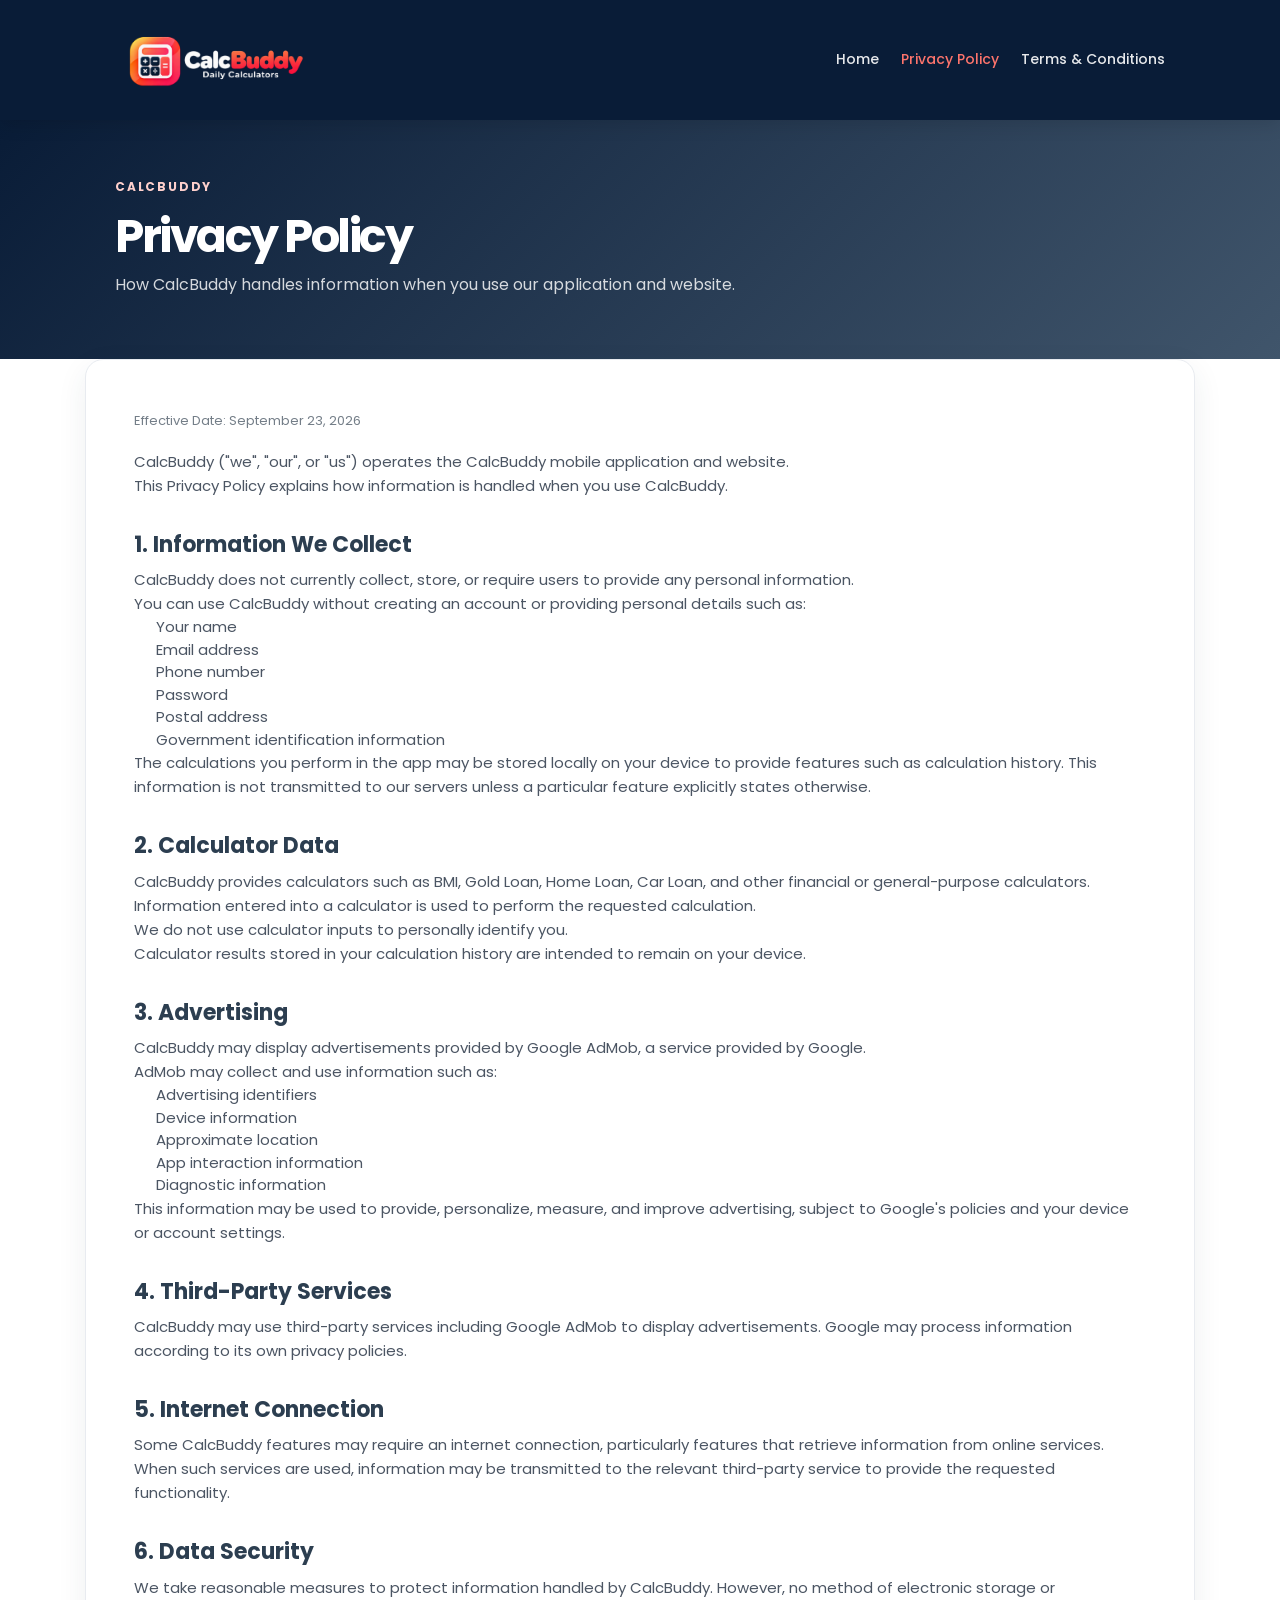
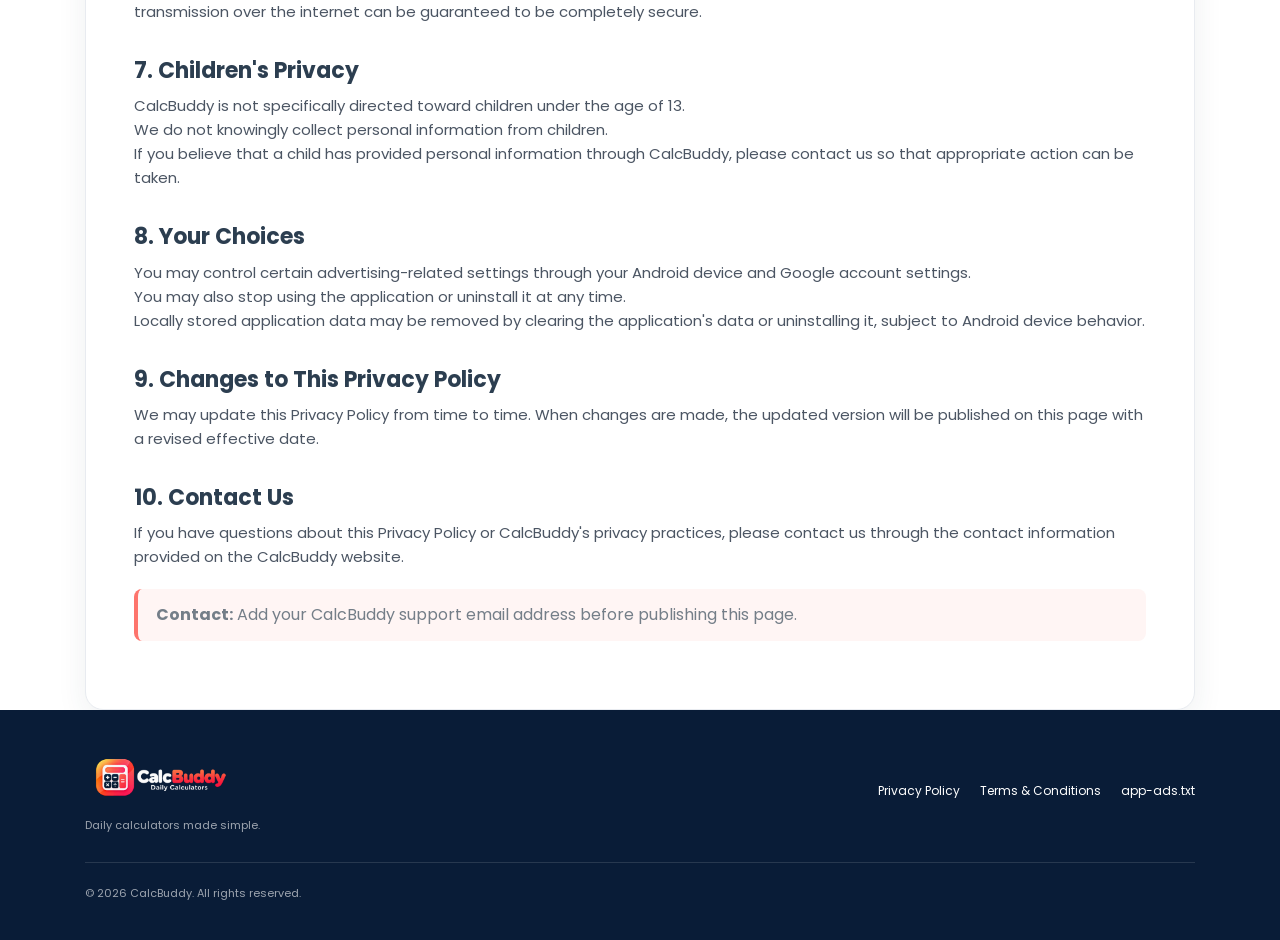
==== privacy-policy.html @ 8dd1a56b "completd the ad text" ====
<!doctype html>
<html class="no-js" lang="en">

<head>
    <meta charset="utf-8">

    <!--====== Title ======-->
  <meta name="description" content="CalcBuddy Privacy Policy">
  <title>Privacy Policy | CalcBuddy</title>

  
    <meta name="viewport" content="width=device-width, initial-scale=1">

    <!--====== Favicon Icon ======-->
    <link rel="shortcut icon" href="assets/images/favicon.ico?v=1.0" type="image/png">


    <!--====== Animate CSS ======-->
    <link rel="stylesheet" href="assets/css/animate.css">

    <!--====== Nice Select CSS ======-->
    <link rel="stylesheet" href="assets/css/nice-select.css">


    <!--====== Line Icons CSS ======-->
    <link rel="stylesheet" href="assets/css/LineIcons.2.0.css">

    <!--====== Bootstrap CSS ======-->
    <link rel="stylesheet" href="assets/css/bootstrap.4.5.2.min.css">

    <!--====== Default CSS ======-->
    <link rel="stylesheet" href="assets/css/default.css">

    <!--====== Style CSS ======-->
    <link rel="stylesheet" href="assets/css/style.css">

</head>


<body>
    <!--[if IE]>
    <p class="browserupgrade">You are using an <strong>outdated</strong> browser. Please <a href="https://browsehappy.com/">upgrade your browser</a> to improve your experience and security.</p>
  <![endif]-->

    <!--====== PRELOADER PART START ======-->

    <div class="preloader">
        <div class="loader">
            <div class="ytp-spinner">
                <div class="ytp-spinner-container">
                    <div class="ytp-spinner-rotator">
                        <div class="ytp-spinner-left">
                            <div class="ytp-spinner-circle"></div>
                        </div>
                        <div class="ytp-spinner-right">
                            <div class="ytp-spinner-circle"></div>
                        </div>
                    </div>
                </div>
            </div>
        </div>
    </div>

    <!--====== PRELOADER PART ENDS ======-->

    <!--====== HEADER PART START ======-->

<header class="site-header">
  <div class="header-inner">
     <a class="navbar-brand" href="index.html">
                                <img src="assets/images/calc_buddy_header.png" alt="Logo" class="logo">
                            </a>
   
    <nav class="nav" aria-label="Main navigation">
      <a href="index.html">Home</a>
      <a href="privacy-policy.html" class="active">Privacy Policy</a>
      <a href="terms-and-conditions.html">Terms &amp; Conditions</a>
    </nav>
  </div>
</header>

    <!--====== HEADER PART ENDS ======-->



<section class="hero">
  <div class="hero-inner">
    <div class="eyebrow">CalcBuddy</div>
    <h1>Privacy Policy</h1>
    <p>How CalcBuddy handles information when you use our application and website.</p>
  </div>
</section>

<main class="container">
  <article class="content-card">
    <span class="date">Effective Date: September 23, 2026</span>

    <p>CalcBuddy ("we", "our", or "us") operates the CalcBuddy mobile application and website.</p>
    <p>This Privacy Policy explains how information is handled when you use CalcBuddy.</p>

    <h2>1. Information We Collect</h2>
    <p>CalcBuddy does not currently collect, store, or require users to provide any personal information.</p>
    <p>You can use CalcBuddy without creating an account or providing personal details such as:</p>
    <ul>
      <li>Your name</li>
      <li>Email address</li>
      <li>Phone number</li>
      <li>Password</li>
      <li>Postal address</li>
      <li>Government identification information</li>
    </ul>
    <p>The calculations you perform in the app may be stored locally on your device to provide features such as calculation history. This information is not transmitted to our servers unless a particular feature explicitly states otherwise.</p>

    <h2>2. Calculator Data</h2>
    <p>CalcBuddy provides calculators such as BMI, Gold Loan, Home Loan, Car Loan, and other financial or general-purpose calculators.</p>
    <p>Information entered into a calculator is used to perform the requested calculation.</p>
    <p>We do not use calculator inputs to personally identify you.</p>
    <p>Calculator results stored in your calculation history are intended to remain on your device.</p>

    <h2>3. Advertising</h2>
    <p>CalcBuddy may display advertisements provided by Google AdMob, a service provided by Google.</p>
    <p>AdMob may collect and use information such as:</p>
    <ul>
      <li>Advertising identifiers</li>
      <li>Device information</li>
      <li>Approximate location</li>
      <li>App interaction information</li>
      <li>Diagnostic information</li>
    </ul>
    <p>This information may be used to provide, personalize, measure, and improve advertising, subject to Google's policies and your device or account settings.</p>

    <h2>4. Third-Party Services</h2>
    <p>CalcBuddy may use third-party services including Google AdMob to display advertisements. Google may process information according to its own privacy policies.</p>

    <h2>5. Internet Connection</h2>
    <p>Some CalcBuddy features may require an internet connection, particularly features that retrieve information from online services.</p>
    <p>When such services are used, information may be transmitted to the relevant third-party service to provide the requested functionality.</p>

    <h2>6. Data Security</h2>
    <p>We take reasonable measures to protect information handled by CalcBuddy. However, no method of electronic storage or transmission over the internet can be guaranteed to be completely secure.</p>

    <h2>7. Children's Privacy</h2>
    <p>CalcBuddy is not specifically directed toward children under the age of 13.</p>
    <p>We do not knowingly collect personal information from children.</p>
    <p>If you believe that a child has provided personal information through CalcBuddy, please contact us so that appropriate action can be taken.</p>

    <h2>8. Your Choices</h2>
    <p>You may control certain advertising-related settings through your Android device and Google account settings.</p>
    <p>You may also stop using the application or uninstall it at any time.</p>
    <p>Locally stored application data may be removed by clearing the application's data or uninstalling it, subject to Android device behavior.</p>

    <h2>9. Changes to This Privacy Policy</h2>
    <p>We may update this Privacy Policy from time to time. When changes are made, the updated version will be published on this page with a revised effective date.</p>

    <h2>10. Contact Us</h2>
    <p>If you have questions about this Privacy Policy or CalcBuddy's privacy practices, please contact us through the contact information provided on the CalcBuddy website.</p>

    <div class="notice">
      <strong>Contact:</strong> Add your CalcBuddy support email address before publishing this page.
    </div>
  </article>
</main>

    <!--====== FOOTER PART START ======-->
  <footer  id="footer" class="footer_area">
    <div class="container footer-wrap">
      <div>
        <div class="footer-brand">
            <a href="#"><img src="assets/images/calc_buddy_header.png" alt="logo" class="footer-logo"></a>
        </div>
        <p>Daily calculators made simple.</p>
      </div>
      <div class="footer-links">
        <a href="privacy-policy.html">Privacy Policy</a>
        <a href="terms-and-conditions.html">Terms & Conditions</a>
        <a href="app-ads.txt">app-ads.txt</a>
      </div>
      <p class="copyright">© <span class="copyright-year"></span> CalcBuddy. All rights reserved.</p>
    </div>
  </footer>
  

    <!--====== FOOTER PART ENDS ======-->

    <!--====== BACK TOP TOP PART START ======-->

    <a href="#" class="back-to-top"><i class="lni lni-chevron-up"></i></a>

    <!--====== BACK TOP TOP PART ENDS ======-->






    <!--====== Jquery js ======-->
    <script src="assets/js/vendor/jquery-1.12.4.min.js"></script>
    <script src="assets/js/vendor/modernizr-3.7.1.min.js"></script>

    <!--====== Bootstrap js ======-->
    <script src="assets/js/popper.min.js"></script>
    <script src="assets/js/bootstrap.4.5.2.min.js"></script>


    <!--====== Scrolling Nav js ======-->
    <script src="assets/js/jquery.easing.min.js"></script>
    <script src="assets/js/scrolling-nav.js"></script>

    <!--====== Counter Up js ======-->
    <script src="assets/js/waypoints.min.js"></script>
    <script src="assets/js/jquery.counterup.min.js"></script>

    <!--====== Nice Select js ======-->
    <script src="assets/js/jquery.nice-select.min.js"></script>

    <!--====== WOW js ======-->
    <script src="assets/js/wow.min.js"></script>

    <!--====== Main js ======-->
    <script src="assets/js/main.js"></script>
</body>
</html>
---- assets/css/nice-select.css ----
.nice-select {
  -webkit-tap-highlight-color: transparent;
  background-color: #fff;
  border-radius: 5px;
  border: solid 1px #e8e8e8;
  box-sizing: border-box;
  clear: both;
  cursor: pointer;
  display: block;
  float: left;
  font-family: inherit;
  font-size: 14px;
  font-weight: normal;
  height: 42px;
  line-height: 40px;
  outline: none;
  padding-left: 18px;
  padding-right: 30px;
  position: relative;
  text-align: left !important;
  -webkit-transition: all 0.2s ease-in-out;
  transition: all 0.2s ease-in-out;
  -webkit-user-select: none;
     -moz-user-select: none;
      -ms-user-select: none;
          user-select: none;
  white-space: nowrap;
  width: auto; }
  .nice-select:hover {
    border-color: #dbdbdb; }
  .nice-select:active, .nice-select.open, .nice-select:focus {
    border-color: #999; }
  .nice-select:after {
    border-bottom: 2px solid #999;
    border-right: 2px solid #999;
    content: '';
    display: block;
    height: 5px;
    margin-top: -4px;
    pointer-events: none;
    position: absolute;
    right: 12px;
    top: 50%;
    -webkit-transform-origin: 66% 66%;
        -ms-transform-origin: 66% 66%;
            transform-origin: 66% 66%;
    -webkit-transform: rotate(45deg);
        -ms-transform: rotate(45deg);
            transform: rotate(45deg);
    -webkit-transition: all 0.15s ease-in-out;
    transition: all 0.15s ease-in-out;
    width: 5px; }
  .nice-select.open:after {
    -webkit-transform: rotate(-135deg);
        -ms-transform: rotate(-135deg);
            transform: rotate(-135deg); }
  .nice-select.open .list {
    opacity: 1;
    pointer-events: auto;
    -webkit-transform: scale(1) translateY(0);
        -ms-transform: scale(1) translateY(0);
            transform: scale(1) translateY(0); }
  .nice-select.disabled {
    border-color: #ededed;
    color: #999;
    pointer-events: none; }
    .nice-select.disabled:after {
      border-color: #cccccc; }
  .nice-select.wide {
    width: 100%; }
    .nice-select.wide .list {
      left: 0 !important;
      right: 0 !important; }
  .nice-select.right {
    float: right; }
    .nice-select.right .list {
      left: auto;
      right: 0; }
  .nice-select.small {
    font-size: 12px;
    height: 36px;
    line-height: 34px; }
    .nice-select.small:after {
      height: 4px;
      width: 4px; }
    .nice-select.small .option {
      line-height: 34px;
      min-height: 34px; }
  .nice-select .list {
    background-color: #fff;
    border-radius: 5px;
    box-shadow: 0 0 0 1px rgba(68, 68, 68, 0.11);
    box-sizing: border-box;
    margin-top: 4px;
    opacity: 0;
    overflow: hidden;
    padding: 0;
    pointer-events: none;
    position: absolute;
    top: 100%;
    left: 0;
    -webkit-transform-origin: 50% 0;
        -ms-transform-origin: 50% 0;
            transform-origin: 50% 0;
    -webkit-transform: scale(0.75) translateY(-21px);
        -ms-transform: scale(0.75) translateY(-21px);
            transform: scale(0.75) translateY(-21px);
    -webkit-transition: all 0.2s cubic-bezier(0.5, 0, 0, 1.25), opacity 0.15s ease-out;
    transition: all 0.2s cubic-bezier(0.5, 0, 0, 1.25), opacity 0.15s ease-out;
    z-index: 9; }
    .nice-select .list:hover .option:not(:hover) {
      background-color: transparent !important; }
  .nice-select .option {
    cursor: pointer;
    font-weight: 400;
    line-height: 40px;
    list-style: none;
    min-height: 40px;
    outline: none;
    padding-left: 18px;
    padding-right: 29px;
    text-align: left;
    -webkit-transition: all 0.2s;
    transition: all 0.2s; }
    .nice-select .option:hover, .nice-select .option.focus, .nice-select .option.selected.focus {
      background-color: #f6f6f6; }
    .nice-select .option.selected {
      font-weight: bold; }
    .nice-select .option.disabled {
      background-color: transparent;
      color: #999;
      cursor: default; }

.no-csspointerevents .nice-select .list {
  display: none; }

.no-csspointerevents .nice-select.open .list {
  display: block; }
---- assets/css/default.css ----
/* Deafult Margin & Padding */
/*-- Margin Top --*/
.mt-5 {
	margin-top: 5px;
}
.mt-10 {
	margin-top: 10px;
}
.mt-15 {
	margin-top: 15px;
}
.mt-20 {
	margin-top: 20px;
}
.mt-25 {
	margin-top: 25px;
}
.mt-30 {
	margin-top: 30px;
}
.mt-35 {
	margin-top: 35px;
}
.mt-40 {
	margin-top: 40px;
}
.mt-45 {
	margin-top: 45px;
}
.mt-50 {
	margin-top: 50px;
}
.mt-55 {
	margin-top: 55px;
}
.mt-60 {
	margin-top: 60px;
}
.mt-65 {
	margin-top: 65px;
}
.mt-70 {
	margin-top: 70px;
}
.mt-75 {
	margin-top: 75px;
}
.mt-80 {
	margin-top: 80px;
}
.mt-85 {
	margin-top: 85px;
}
.mt-90 {
	margin-top: 90px;
}
.mt-95 {
	margin-top: 95px;
}
.mt-100 {
	margin-top: 100px;
}
.mt-105 {
	margin-top: 105px;
}
.mt-110 {
	margin-top: 110px;
}
.mt-115 {
	margin-top: 115px;
}
.mt-120 {
	margin-top: 120px;
}
.mt-125 {
	margin-top: 125px;
}
.mt-130 {
	margin-top: 130px;
}
.mt-135 {
	margin-top: 135px;
}
.mt-140 {
	margin-top: 140px;
}
.mt-145 {
	margin-top: 145px;
}
.mt-150 {
	margin-top: 150px;
}
.mt-155 {
	margin-top: 155px;
}
.mt-160 {
	margin-top: 160px;
}
.mt-165 {
	margin-top: 165px;
}
.mt-170 {
	margin-top: 170px;
}
.mt-175 {
	margin-top: 175px;
}
.mt-180 {
	margin-top: 180px;
}
.mt-185 {
	margin-top: 185px;
}
.mt-190 {
	margin-top: 190px;
}
.mt-195 {
	margin-top: 195px;
}
.mt-200 {
	margin-top: 200px;
}
/*-- Margin Bottom --*/

.mb-5 {
	margin-bottom: 5px;
}
.mb-10 {
	margin-bottom: 10px;
}
.mb-15 {
	margin-bottom: 15px;
}
.mb-20 {
	margin-bottom: 20px;
}
.mb-25 {
	margin-bottom: 25px;
}
.mb-30 {
	margin-bottom: 30px;
}
.mb-35 {
	margin-bottom: 35px;
}
.mb-40 {
	margin-bottom: 40px;
}
.mb-45 {
	margin-bottom: 45px;
}
.mb-50 {
	margin-bottom: 50px;
}
.mb-55 {
	margin-bottom: 55px;
}
.mb-60 {
	margin-bottom: 60px;
}
.mb-65 {
	margin-bottom: 65px;
}
.mb-70 {
	margin-bottom: 70px;
}
.mb-75 {
	margin-bottom: 75px;
}
.mb-80 {
	margin-bottom: 80px;
}
.mb-85 {
	margin-bottom: 85px;
}
.mb-90 {
	margin-bottom: 90px;
}
.mb-95 {
	margin-bottom: 95px;
}
.mb-100 {
	margin-bottom: 100px;
}
.mb-105 {
	margin-bottom: 105px;
}
.mb-110 {
	margin-bottom: 110px;
}
.mb-115 {
	margin-bottom: 115px;
}
.mb-120 {
	margin-bottom: 120px;
}
.mb-125 {
	margin-bottom: 125px;
}
.mb-130 {
	margin-bottom: 130px;
}
.mb-135 {
	margin-bottom: 135px;
}
.mb-140 {
	margin-bottom: 140px;
}
.mb-145 {
	margin-bottom: 145px;
}
.mb-150 {
	margin-bottom: 150px;
}
.mb-155 {
	margin-bottom: 155px;
}
.mb-160 {
	margin-bottom: 160px;
}
.mb-165 {
	margin-bottom: 165px;
}
.mb-170 {
	margin-bottom: 170px;
}
.mb-175 {
	margin-bottom: 175px;
}
.mb-180 {
	margin-bottom: 180px;
}
.mb-185 {
	margin-bottom: 185px;
}
.mb-190 {
	margin-bottom: 190px;
}
.mb-195 {
	margin-bottom: 195px;
}
.mb-200 {
	margin-bottom: 200px;
}
/*-- margin left --*/
.ml-5 {
	margin-left: 5px;
}
.ml-10 {
	margin-left: 10px;
}
.ml-15 {
	margin-left: 15px;
}
.ml-20 {
	margin-left: 20px;
}
.ml-25 {
	margin-left: 25px;
}
.ml-30 {
	margin-left: 30px;
}
.ml-35 {
	margin-left: 35px;
}
.ml-40 {
	margin-left: 40px;
}
.ml-45 {
	margin-left: 45px;
}
.ml-50 {
	margin-left: 50px;
}
.ml-55 {
	margin-left: 55px;
}
.ml-60 {
	margin-left: 60px;
}
.ml-65 {
	margin-left: 65px;
}
.ml-70 {
	margin-left: 70px;
}
.ml-75 {
	margin-left: 75px;
}
.ml-80 {
	margin-left: 80px;
}
.ml-85 {
	margin-left: 85px;
}
.ml-90 {
	margin-left: 90px;
}
.ml-95 {
	margin-left: 95px;
}
.ml-100 {
	margin-left: 100px;
}
.ml-105 {
	margin-left: 105px;
}
.ml-110 {
	margin-left: 110px;
}
.ml-115 {
	margin-left: 115px;
}
.ml-120 {
	margin-left: 120px;
}
.ml-125 {
	margin-left: 125px;
}
.ml-130 {
	margin-left: 130px;
}
.ml-135 {
	margin-left: 135px;
}
.ml-140 {
	margin-left: 140px;
}
.ml-145 {
	margin-left: 145px;
}
.ml-150 {
	margin-left: 150px;
}
.ml-155 {
	margin-left: 155px;
}
.ml-160 {
	margin-left: 160px;
}
.ml-165 {
	margin-left: 165px;
}
.ml-170 {
	margin-left: 170px;
}
.ml-175 {
	margin-left: 175px;
}
.ml-180 {
	margin-left: 180px;
}
.ml-185 {
	margin-left: 185px;
}
.ml-190 {
	margin-left: 190px;
}
.ml-195 {
	margin-left: 195px;
}
.ml-200 {
	margin-left: 200px;
}
/*-- margin right --*/
.mr-5 {
	margin-right: 5px;
}
.mr-10 {
	margin-right: 10px;
}
.mr-15 {
	margin-right: 15px;
}
.mr-20 {
	margin-right: 20px;
}
.mr-25 {
	margin-right: 25px;
}
.mr-30 {
	margin-right: 30px;
}
.mr-35 {
	margin-right: 35px;
}
.mr-40 {
	margin-right: 40px;
}
.mr-45 {
	margin-right: 45px;
}
.mr-50 {
	margin-right: 50px;
}
.mr-55 {
	margin-right: 55px;
}
.mr-60 {
	margin-right: 60px;
}
.mr-65 {
	margin-right: 65px;
}
.mr-70 {
	margin-right: 70px;
}
.mr-75 {
	margin-right: 75px;
}
.mr-80 {
	margin-right: 80px;
}
.mr-85 {
	margin-right: 85px;
}
.mr-90 {
	margin-right: 90px;
}
.mr-95 {
	margin-right: 95px;
}
.mr-100 {
	margin-right: 100px;
}
.mr-105 {
	margin-right: 105px;
}
.mr-110 {
	margin-right: 110px;
}
.mr-115 {
	margin-right: 115px;
}
.mr-120 {
	margin-right: 120px;
}
.mr-125 {
	margin-right: 125px;
}
.mr-130 {
	margin-right: 130px;
}
.mr-135 {
	margin-right: 135px;
}
.mr-140 {
	margin-right: 140px;
}
.mr-145 {
	margin-right: 145px;
}
.mr-150 {
	margin-right: 150px;
}
.mr-155 {
	margin-right: 155px;
}
.mr-160 {
	margin-right: 160px;
}
.mr-165 {
	margin-right: 165px;
}
.mr-170 {
	margin-right: 170px;
}
.mr-175 {
	margin-right: 175px;
}
.mr-180 {
	margin-right: 180px;
}
.mr-185 {
	margin-right: 185px;
}
.mr-190 {
	margin-right: 190px;
}
.mr-195 {
	margin-right: 195px;
}
.mr-200 {
	margin-right: 200px;
}


/*-- Padding Top --*/

.pt-5 {
	padding-top: 5px;
}
.pt-10 {
	padding-top: 10px;
}
.pt-15 {
	padding-top: 15px;
}
.pt-20 {
	padding-top: 20px;
}
.pt-25 {
	padding-top: 25px;
}
.pt-30 {
	padding-top: 30px;
}
.pt-35 {
	padding-top: 35px;
}
.pt-40 {
	padding-top: 40px;
}
.pt-45 {
	padding-top: 45px;
}
.pt-50 {
	padding-top: 50px;
}
.pt-55 {
	padding-top: 55px;
}
.pt-60 {
	padding-top: 60px;
}
.pt-65 {
	padding-top: 65px;
}
.pt-70 {
	padding-top: 70px;
}
.pt-75 {
	padding-top: 75px;
}
.pt-80 {
	padding-top: 80px;
}
.pt-85 {
	padding-top: 85px;
}
.pt-90 {
	padding-top: 90px;
}
.pt-95 {
	padding-top: 95px;
}
.pt-100 {
	padding-top: 100px;
}
.pt-105 {
	padding-top: 105px;
}
.pt-110 {
	padding-top: 110px;
}
.pt-115 {
	padding-top: 115px;
}
.pt-120 {
	padding-top: 120px;
}
.pt-125 {
	padding-top: 125px;
}
.pt-130 {
	padding-top: 130px;
}
.pt-135 {
	padding-top: 135px;
}
.pt-140 {
	padding-top: 140px;
}
.pt-145 {
	padding-top: 145px;
}
.pt-150 {
	padding-top: 150px;
}
.pt-155 {
	padding-top: 155px;
}
.pt-160 {
	padding-top: 160px;
}
.pt-165 {
	padding-top: 165px;
}
.pt-170 {
	padding-top: 170px;
}
.pt-175 {
	padding-top: 175px;
}
.pt-180 {
	padding-top: 180px;
}
.pt-185 {
	padding-top: 185px;
}
.pt-190 {
	padding-top: 190px;
}
.pt-195 {
	padding-top: 195px;
}
.pt-200 {
	padding-top: 200px;
}
/*-- Padding Bottom --*/

.pb-5 {
	padding-bottom: 5px;
}
.pb-10 {
	padding-bottom: 10px;
}
.pb-15 {
	padding-bottom: 15px;
}
.pb-20 {
	padding-bottom: 20px;
}
.pb-25 {
	padding-bottom: 25px;
}
.pb-30 {
	padding-bottom: 30px;
}
.pb-35 {
	padding-bottom: 35px;
}
.pb-40 {
	padding-bottom: 40px;
}
.pb-45 {
	padding-bottom: 45px;
}
.pb-50 {
	padding-bottom: 50px;
}
.pb-55 {
	padding-bottom: 55px;
}
.pb-60 {
	padding-bottom: 60px;
}
.pb-65 {
	padding-bottom: 65px;
}
.pb-70 {
	padding-bottom: 70px;
}
.pb-75 {
	padding-bottom: 75px;
}
.pb-80 {
	padding-bottom: 80px;
}
.pb-85 {
	padding-bottom: 85px;
}
.pb-90 {
	padding-bottom: 90px;
}
.pb-95 {
	padding-bottom: 95px;
}
.pb-100 {
	padding-bottom: 100px;
}
.pb-105 {
	padding-bottom: 105px;
}
.pb-110 {
	padding-bottom: 110px;
}
.pb-115 {
	padding-bottom: 115px;
}
.pb-120 {
	padding-bottom: 120px;
}
.pb-125 {
	padding-bottom: 125px;
}
.pb-130 {
	padding-bottom: 130px;
}
.pb-135 {
	padding-bottom: 135px;
}
.pb-140 {
	padding-bottom: 140px;
}
.pb-145 {
	padding-bottom: 145px;
}
.pb-150 {
	padding-bottom: 150px;
}
.pb-155 {
	padding-bottom: 155px;
}
.pb-160 {
	padding-bottom: 160px;
}
.pb-165 {
	padding-bottom: 165px;
}
.pb-170 {
	padding-bottom: 170px;
}
.pb-175 {
	padding-bottom: 175px;
}
.pb-180 {
	padding-bottom: 180px;
}
.pb-185 {
	padding-bottom: 185px;
}
.pb-190 {
	padding-bottom: 190px;
}
.pb-195 {
	padding-bottom: 195px;
}
.pb-200 {
	padding-bottom: 200px;
}

/*-- Padding left --*/

.pl-0 {
	padding-left: 0px;
}
.pl-5 {
	padding-left: 5px;
}
.pl-10 {
	padding-left: 10px;
}
.pl-15 {
	padding-left: 15px;
}
.pl-20 {
	padding-left: 20px;
}
.pl-25 {
	padding-left: 25px;
}
.pl-30 {
	padding-left: 30px;
}
.pl-35 {
	padding-left: 35px;
}
.pl-40 {
	padding-left: 40px;
}
.pl-45 {
	padding-left: 45px;
}
.pl-50 {
	padding-left: 50px;
}
.pl-55 {
	padding-left: 55px;
}
.pl-60 {
	padding-left: 60px;
}
.pl-65 {
	padding-left: 65px;
}
.pl-70 {
	padding-left: 70px;
}
.pl-75 {
	padding-left: 75px;
}
.pl-80 {
	padding-left: 80px;
}
.pl-85 {
	padding-left: 85px;
}
.pl-90 {
	padding-left: 90px;
}
.pl-100 {
	padding-left: 100px;
}
.pl-105 {
	padding-left: 105px;
}
.pl-110 {
	padding-left: 110px;
}
.pl-115 {
	padding-left: 115px;
}
.pl-120 {
	padding-left: 120px;
}
.pl-125 {
	padding-left: 125px;
}
/*-- Padding right --*/

.pr-0 {
	padding-right: 0px;
}
.pr-5 {
	padding-right: 5px;
}
.pr-10 {
	padding-right: 10px;
}
.pr-15 {
	padding-right: 15px;
}
.pr-20 {
	padding-right: 20px;
}
.pr-25 {
	padding-right: 25px;
}
.pr-30 {
	padding-right: 30px;
}
.pr-35 {
	padding-right: 35px;
}
.pr-40 {
	padding-right: 40px;
}
.pr-45 {
	padding-right: 45px;
}
.pr-50 {
	padding-right: 50px;
}
.pr-55 {
	padding-right: 55px;
}
.pr-60 {
	padding-right: 60px;
}
.pr-65 {
	padding-right: 65px;
}
.pr-70 {
	padding-right: 70px;
}
.pr-75 {
	padding-right: 75px;
}
.pr-80 {
	padding-right: 80px;
}
.pr-85 {
	padding-right: 85px;
}
.pr-90 {
	padding-right: 90px;
}
.pr-95 {
	padding-right: 95px;
}
.pr-100 {
	padding-right: 100px;
}
.pr-105 {
	padding-right: 105px;
}
/* Background Color */

.gray-bg {
	background: #f6f6f6;
}
.white-bg {
	background: #fff;
}
.black-bg {
	background: #222;
}
/* Color */

.white {
	color: #fff;
}
.black {
	color: #222;
}
/* black overlay */

[data-overlay] {
	position: relative;
}
[data-overlay]::before {
	background: #000 none repeat scroll 0 0;
	content: "";
	height: 100%;
	left: 0;
	position: absolute;
	top: 0;
	width: 100%;
	z-index: 1;
}
[data-overlay="3"]::before {
	opacity: 0.3;
}
[data-overlay="4"]::before {
	opacity: 0.4;
}
[data-overlay="5"]::before {
	opacity: 0.5;
}
[data-overlay="6"]::before {
	opacity: 0.6;
}
[data-overlay="7"]::before {
	opacity: 0.7;
}
[data-overlay="8"]::before {
	opacity: 0.8;
}
[data-overlay="9"]::before {
	opacity: 0.9;
}
---- assets/css/style.css ----
/*-----------------------------------------------------------------------------------

    Template Name: Calcbuddy
    Author: Binoy vadakkedathmethil

-----------------------------------------------------------------------------------

/*===========================
    1. COMMON css 
===========================*/
@import url("https://fonts.googleapis.com/css?family=Poppins:300,400,500,600,700,800");
:root {
  --color-primary: #FD746C;
  --color-heading: #38424D;
  --color-body: #747E88;
  --color-dark: #222;
  --color-white: #fff;
  --color-light: #F9FAFB;
  --color-border: #DBDBDB;
  --color-muted: #a4a4a4;
  --color-facebook: #4977D9;
  --color-twitter: #55ACEE;
  --color-instagram: #E4405F;
  --color-linkedin: #0077B5;
  --color-blue-shadow: rgba(173, 206, 243, 0.1);
  --color-blue-shadow-medium: rgba(173, 206, 243, 0.2);
  --color-blue-shadow-strong: rgba(173, 206, 243, 0.25);
  --color-blue-shadow-heavy: rgba(173, 206, 243, 0.31);
  --color-blue-shadow-button: rgba(173, 206, 243, 0.66);
  --color-primary-shadow: rgba(238, 196, 30, 0.3);
  --color-primary-overlay: rgba(238, 196, 30, 0.8);
  --color-primary-team-overlay: rgba(238, 196, 30, 0.9);
  --color-heading-overlay: rgba(56, 66, 77, 0.24);
  --color-white-border: rgba(255, 255, 255, 0.21);
  --color-black-shadow: rgba(0, 0, 0, 0.05);
  --color-black-shadow-light: rgba(0, 0, 0, 0.1);
  --color-black-shadow-medium: rgba(0, 0, 0, 0.2);
    --navy: #102f55;
  --text: #58708c;
  --bg-dark: #091c37;
    --primary-dark: #2c3e50;
      --border: #e8ebf0;
  --shadow: 0 10px 30px rgba(44, 62, 80, 0.08);
}

body {
  font-family: "Poppins", sans-serif;
  font-weight: normal;
  font-style: normal;
  color: var(--color-body);
}

* {
  margin: 0;
  padding: 0;
  -webkit-box-sizing: border-box;
  box-sizing: border-box;
}

img {
  max-width: 100%;
}

a:focus,
input:focus,
textarea:focus,
button:focus {
  text-decoration: none;
  outline: none;
}

a:focus,
a:hover {
  text-decoration: none;
  color: var(--color-primary);
}

a{color: var(--color-primary);}

i,
span,
a {
  display: inline-block;
}

audio,
canvas,
iframe,
img,
svg,
video {
  vertical-align: middle;
}

h1,
h2,
h3,
h4,
h5,
h6 {
  font-family: "Poppins", sans-serif;
  font-weight: 700;
  color: var(--color-heading);
  margin: 0px;
}

h1 {
  font-size: 48px;
}

h2 {
  font-size: 36px;
}

h3 {
  font-size: 28px;
}

h4 {
  font-size: 22px;
}

h5 {
  font-size: 18px;
}

h6 {
  font-size: 16px;
}

ul, ol {
  margin: 0px;
  padding: 0px;
  list-style-type: none;
}

p {
  font-size: 16px;
  font-weight: 400;
  line-height: 24px;
  color: var(--color-body);
  margin: 0px;
}

.bg_cover {
  background-position: center center;
  background-size: cover;
  background-repeat: no-repeat;
  width: 100%;
  height: 100%;
}

/*===== All Button Style =====*/
.main-btn {
  display: inline-block;
  font-weight: 500;
  text-align: center;
  white-space: nowrap;
  vertical-align: middle;
  -webkit-user-select: none;
  -moz-user-select: none;
  -ms-user-select: none;
  user-select: none;
  border: 0;
  padding: 0 40px;
  font-size: 16px;
  height: 50px;
  line-height: 50px;
  border-radius: 5px;
  color: var(--color-white);
  cursor: pointer;
  z-index: 5;
  -webkit-transition: all 0.4s ease-out 0s;
  transition: all 0.4s ease-out 0s;
  background-color: var(--color-primary);
}

.main-btn:hover {
  background-color: var(--color-primary-overlay);
  color: var(--color-white);
  -webkit-box-shadow: 0px 3px 22px 0px var(--color-primary-shadow);
  box-shadow: 0px 3px 22px 0px var(--color-primary-shadow);
}

.main-btn.main-btn-2 {
  background-color: var(--color-white);
  color: var(--color-primary);
  border-color: var(--color-primary);
}

.main-btn.main-btn-2:hover {
  background-color: var(--color-primary);
  border-color: var(--color-primary);
  color: var(--color-white);
}

/*===== Section Title Style =====*/
.section_title .title {
  font-size: 44px;
  font-weight: 600;
}

@media only screen and (min-width: 992px) and (max-width: 1199px) {
  .section_title .title {
    font-size: 38px;
  }
}

@media (max-width: 767px) {
  .section_title .title {
    font-size: 26px;
  }
}

@media only screen and (min-width: 576px) and (max-width: 767px) {
  .section_title .title {
    font-size: 30px;
  }
}

.section_title .title span {
  color: var(--color-primary);
}

.section_title p {
  margin-top: 20px;
}

/*===== All Slick Slide Outline Style =====*/
.slick-slide {
  outline: 0;
}

/*===== All Preloader Style =====*/
.preloader {
  /* Body Overlay */
  position: fixed;
  top: 0;
  left: 0;
  display: table;
  height: 100%;
  width: 100%;
  /* Change Background Color */
  background: var(--color-white);
  z-index: 99999;
}

.preloader .loader {
  display: table-cell;
  vertical-align: middle;
  text-align: center;
}

.preloader .loader .ytp-spinner {
  position: absolute;
  left: 50%;
  top: 50%;
  width: 64px;
  margin-left: -32px;
  z-index: 18;
  pointer-events: none;
}

.preloader .loader .ytp-spinner .ytp-spinner-container {
  pointer-events: none;
  position: absolute;
  width: 100%;
  padding-bottom: 100%;
  top: 50%;
  left: 50%;
  margin-top: -50%;
  margin-left: -50%;
  -webkit-animation: ytp-spinner-linspin 1568.2353ms linear infinite;
  animation: ytp-spinner-linspin 1568.2353ms linear infinite;
}

.preloader .loader .ytp-spinner .ytp-spinner-container .ytp-spinner-rotator {
  position: absolute;
  width: 100%;
  height: 100%;
  -webkit-animation: ytp-spinner-easespin 5332ms cubic-bezier(0.4, 0, 0.2, 1) infinite both;
  animation: ytp-spinner-easespin 5332ms cubic-bezier(0.4, 0, 0.2, 1) infinite both;
}

.preloader .loader .ytp-spinner .ytp-spinner-container .ytp-spinner-rotator .ytp-spinner-left {
  position: absolute;
  top: 0;
  left: 0;
  bottom: 0;
  overflow: hidden;
  right: 50%;
}

.preloader .loader .ytp-spinner .ytp-spinner-container .ytp-spinner-rotator .ytp-spinner-right {
  position: absolute;
  top: 0;
  right: 0;
  bottom: 0;
  overflow: hidden;
  left: 50%;
}

.preloader .loader .ytp-spinner-circle {
  -webkit-box-sizing: border-box;
          box-sizing: border-box;
  position: absolute;
  width: 200%;
  height: 100%;
  border-style: solid;
  /* Spinner Color */
  border-color: var(--color-primary) var(--color-primary) var(--color-light);
  border-radius: 50%;
  border-width: 6px;
}

.preloader .loader .ytp-spinner-left .ytp-spinner-circle {
  left: 0;
  right: -100%;
  border-right-color: var(--color-light);
  -webkit-animation: ytp-spinner-left-spin 1333ms cubic-bezier(0.4, 0, 0.2, 1) infinite both;
  animation: ytp-spinner-left-spin 1333ms cubic-bezier(0.4, 0, 0.2, 1) infinite both;
}

.preloader .loader .ytp-spinner-right .ytp-spinner-circle {
  left: -100%;
  right: 0;
  border-left-color: var(--color-light);
  -webkit-animation: ytp-right-spin 1333ms cubic-bezier(0.4, 0, 0.2, 1) infinite both;
  animation: ytp-right-spin 1333ms cubic-bezier(0.4, 0, 0.2, 1) infinite both;
}

/* Preloader Animations */
@-webkit-keyframes ytp-spinner-linspin {
  to {
    -webkit-transform: rotate(360deg);
    transform: rotate(360deg);
  }
}

@keyframes ytp-spinner-linspin {
  to {
    -webkit-transform: rotate(360deg);
    transform: rotate(360deg);
  }
}

@-webkit-keyframes ytp-spinner-easespin {
  12.5% {
    -webkit-transform: rotate(135deg);
    transform: rotate(135deg);
  }
  25% {
    -webkit-transform: rotate(270deg);
    transform: rotate(270deg);
  }
  37.5% {
    -webkit-transform: rotate(405deg);
    transform: rotate(405deg);
  }
  50% {
    -webkit-transform: rotate(540deg);
    transform: rotate(540deg);
  }
  62.5% {
    -webkit-transform: rotate(675deg);
    transform: rotate(675deg);
  }
  75% {
    -webkit-transform: rotate(810deg);
    transform: rotate(810deg);
  }
  87.5% {
    -webkit-transform: rotate(945deg);
    transform: rotate(945deg);
  }
  to {
    -webkit-transform: rotate(1080deg);
    transform: rotate(1080deg);
  }
}

@keyframes ytp-spinner-easespin {
  12.5% {
    -webkit-transform: rotate(135deg);
    transform: rotate(135deg);
  }
  25% {
    -webkit-transform: rotate(270deg);
    transform: rotate(270deg);
  }
  37.5% {
    -webkit-transform: rotate(405deg);
    transform: rotate(405deg);
  }
  50% {
    -webkit-transform: rotate(540deg);
    transform: rotate(540deg);
  }
  62.5% {
    -webkit-transform: rotate(675deg);
    transform: rotate(675deg);
  }
  75% {
    -webkit-transform: rotate(810deg);
    transform: rotate(810deg);
  }
  87.5% {
    -webkit-transform: rotate(945deg);
    transform: rotate(945deg);
  }
  to {
    -webkit-transform: rotate(1080deg);
    transform: rotate(1080deg);
  }
}

@-webkit-keyframes ytp-spinner-left-spin {
  0% {
    -webkit-transform: rotate(130deg);
    transform: rotate(130deg);
  }
  50% {
    -webkit-transform: rotate(-5deg);
    transform: rotate(-5deg);
  }
  to {
    -webkit-transform: rotate(130deg);
    transform: rotate(130deg);
  }
}

@keyframes ytp-spinner-left-spin {
  0% {
    -webkit-transform: rotate(130deg);
    transform: rotate(130deg);
  }
  50% {
    -webkit-transform: rotate(-5deg);
    transform: rotate(-5deg);
  }
  to {
    -webkit-transform: rotate(130deg);
    transform: rotate(130deg);
  }
}

@-webkit-keyframes ytp-right-spin {
  0% {
    -webkit-transform: rotate(-130deg);
    transform: rotate(-130deg);
  }
  50% {
    -webkit-transform: rotate(5deg);
    transform: rotate(5deg);
  }
  to {
    -webkit-transform: rotate(-130deg);
    transform: rotate(-130deg);
  }
}

@keyframes ytp-right-spin {
  0% {
    -webkit-transform: rotate(-130deg);
    transform: rotate(-130deg);
  }
  50% {
    -webkit-transform: rotate(5deg);
    transform: rotate(5deg);
  }
  to {
    -webkit-transform: rotate(-130deg);
    transform: rotate(-130deg);
  }
}

/*===========================
     02.HEADER css 
===========================*/
/*===== NAVBAR =====*/
.header_navbar {
  position: absolute;
  top: 0;
  left: 0;
  width: 100%;
  z-index: 99;
  -webkit-transition: all 0.3s ease-out 0s;
  transition: all 0.3s ease-out 0s;
  border-bottom: 2px solid var(--color-white-border);
}

.sticky {
  position: fixed;
  z-index: 99;
  background-color: var(--color-white);
  -webkit-box-shadow: 0px 20px 50px 0px var(--color-black-shadow);
  box-shadow: 0px 20px 50px 0px var(--color-black-shadow);
  -webkit-transition: all 0.3s ease-out 0s;
  transition: all 0.3s ease-out 0s;
}

.sticky .navbar {
  padding: 0;
}

@media only screen and (min-width: 768px) and (max-width: 991px) {
  .sticky .navbar {
    padding: 15px 0;
  }
}

@media (max-width: 767px) {
  .sticky .navbar {
    padding: 15px 0;
  }
}

.navbar {
  padding: 0;
  border-radius: 5px;
  position: relative;
  -webkit-transition: all 0.3s ease-out 0s;
  transition: all 0.3s ease-out 0s;
}

@media only screen and (min-width: 768px) and (max-width: 991px) {
  .navbar {
    padding: 20px 0;
  }
}

@media (max-width: 767px) {
  .navbar {
    padding: 20px 0;
  }
}

.navbar-brand {
  padding: 0;
}
.logo{
  width: 200px;
}

.navbar-toggler {
  padding: 0;
}

.navbar-toggler .toggler-icon {
  width: 30px;
  height: 2px;
  background-color: var(--color-white);
  display: block;
  margin: 5px 0;
  position: relative;
  -webkit-transition: all 0.3s ease-out 0s;
  transition: all 0.3s ease-out 0s;
}

.navbar-toggler.active .toggler-icon:nth-of-type(1) {
  -webkit-transform: rotate(45deg);
  transform: rotate(45deg);
  top: 7px;
}

.navbar-toggler.active .toggler-icon:nth-of-type(2) {
  opacity: 0;
}

.navbar-toggler.active .toggler-icon:nth-of-type(3) {
  -webkit-transform: rotate(135deg);
  transform: rotate(135deg);
  top: -7px;
}

@media only screen and (min-width: 768px) and (max-width: 991px) {
  .navbar-collapse {
    position: absolute;
    top: 100%;
    left: 0;
    width: 100%;
    background-color: var(--color-white);
    z-index: 9;
    -webkit-box-shadow: 0px 15px 20px 0px var(--color-black-shadow-light);
    box-shadow: 0px 15px 20px 0px var(--color-black-shadow-light);
    padding: 5px 12px;
  }
}

@media (max-width: 767px) {
  .navbar-collapse {
    position: absolute;
    top: 100%;
    left: 0;
    width: 100%;
    background-color: var(--color-white);
    z-index: 9;
    -webkit-box-shadow: 0px 15px 20px 0px var(--color-black-shadow-light);
    box-shadow: 0px 15px 20px 0px var(--color-black-shadow-light);
    padding: 5px 12px;
  }
}

.navbar-nav .nav-item {
  position: relative;
}

.navbar-nav .nav-item a {
  font-size: 16px;
  font-weight: 400;
  color: var(--color-white);
  -webkit-transition: all 0.3s ease-out 0s;
  transition: all 0.3s ease-out 0s;
  padding: 30px 15px;
  position: relative;
}

.navbar-nav .nav-item a::before {
  position: absolute;
  content: '';
  bottom: -2px;
  left: 0;
  width: 0;
  height: 3px;
  background-color: var(--color-primary);
  -webkit-transition: all 0.3s ease-out 0s;
  transition: all 0.3s ease-out 0s;
}

@media only screen and (min-width: 768px) and (max-width: 991px) {
  .navbar-nav .nav-item a::before {
    display: none;
  }
}

@media (max-width: 767px) {
  .navbar-nav .nav-item a::before {
    display: none;
  }
}

@media only screen and (min-width: 768px) and (max-width: 991px) {
  .navbar-nav .nav-item a {
    display: block;
    padding: 4px 0;
    color: var(--color-dark);
  }
}

@media (max-width: 767px) {
  .navbar-nav .nav-item a {
    display: block;
    padding: 4px 0;
    color: var(--color-dark);
  }
}

.navbar-nav .nav-item.active > a::before, .navbar-nav .nav-item:hover > a::before {
  width: 100%;
}

.navbar-nav .nav-item:hover .sub-menu {
  top: 100%;
  opacity: 1;
  visibility: visible;
}

@media only screen and (min-width: 768px) and (max-width: 991px) {
  .navbar-nav .nav-item:hover .sub-menu {
    top: 0;
  }
}

@media (max-width: 767px) {
  .navbar-nav .nav-item:hover .sub-menu {
    top: 0;
  }
}

.navbar-nav .nav-item .sub-menu {
  width: 200px;
  background-color: var(--color-white);
  -webkit-box-shadow: 0px 0px 20px 0px var(--color-black-shadow-light);
  box-shadow: 0px 0px 20px 0px var(--color-black-shadow-light);
  position: absolute;
  top: 110%;
  left: 0;
  opacity: 0;
  visibility: hidden;
  -webkit-transition: all 0.3s ease-out 0s;
  transition: all 0.3s ease-out 0s;
}

@media only screen and (min-width: 768px) and (max-width: 991px) {
  .navbar-nav .nav-item .sub-menu {
    position: relative;
    width: 100%;
    top: 0;
    display: none;
    opacity: 1;
    visibility: visible;
  }
}

@media (max-width: 767px) {
  .navbar-nav .nav-item .sub-menu {
    position: relative;
    width: 100%;
    top: 0;
    display: none;
    opacity: 1;
    visibility: visible;
  }
}

.navbar-nav .nav-item .sub-menu li {
  display: block;
}

.navbar-nav .nav-item .sub-menu li a {
  display: block;
  padding: 8px 20px;
  color: var(--color-dark);
}

.navbar-nav .nav-item .sub-menu li a.active, .navbar-nav .nav-item .sub-menu li a:hover {
  padding-left: 25px;
  color: var(--color-primary);
}

.navbar-nav .sub-nav-toggler {
  display: none;
}

@media only screen and (min-width: 768px) and (max-width: 991px) {
  .navbar-nav .sub-nav-toggler {
    display: block;
    position: absolute;
    right: 0;
    top: 0;
    background: none;
    color: var(--color-dark);
    font-size: 18px;
    border: 0;
    width: 30px;
    height: 30px;
  }
}

@media (max-width: 767px) {
  .navbar-nav .sub-nav-toggler {
    display: block;
    position: absolute;
    right: 0;
    top: 0;
    background: none;
    color: var(--color-dark);
    font-size: 18px;
    border: 0;
    width: 30px;
    height: 30px;
  }
}

.navbar-nav .sub-nav-toggler span {
  width: 8px;
  height: 8px;
  border-left: 1px solid var(--color-dark);
  border-bottom: 1px solid var(--color-dark);
  -webkit-transform: rotate(-45deg);
  transform: rotate(-45deg);
  position: relative;
  top: -5px;
}

.sticky .navbar-toggler .toggler-icon {
  background-color: var(--color-dark);
}

.sticky .navbar-nav .nav-item a {
  color: var(--color-dark);
}

.sticky .navbar-nav .nav-item.active > a, .sticky .navbar-nav .nav-item:hover > a {
  color: var(--color-primary);
}

/*===== SLIDER =====*/
.single_slider {
  height: 800px;
  position: relative;
  overflow: hidden;
}

@media only screen and (min-width: 1400px) {
  .single_slider {
    height: 950px;
  }
}

@media only screen and (min-width: 992px) and (max-width: 1199px) {
  .single_slider {
    border-bottom-left-radius: 105px;
  }
}

@media only screen and (min-width: 768px) and (max-width: 991px) {
  .single_slider {
    height: 700px;
  }
}

@media (max-width: 767px) {
  .single_slider {
    height: 600px;
    border-bottom-left-radius: 85px;
  }
}

.single_slider::before {
  position: absolute;
  content: '';
  background-color:linear-gradient(90deg, rgba(4,20,43,.72), rgba(7,34,66,.42)),
    linear-gradient(180deg, rgba(9,34,66,.2), rgba(5,22,45,.62));
   
  width: 100%;
  height: 100%;
  left: 0;
  top: 0;
}

.slider_content {
  padding-top: 150px;
}

.slider_content .slider_title {
  font-size: 54px;
  color: var(--color-white);
  margin-top: 15px;
}
.slider_content .slider_subtitle {
  font-size: 12px;
  color: var(--color-white);
  font-weight: 500;
}
/* Phone */
.phone-area {
  height: 650px;
  position: relative;
  display: flex;
  align-items: center;
  justify-content: center;
}

.phone {
  width: 286px;
  height: 575px;
  border: 7px solid #111821;
  border-radius: 39px;
  background: #0b1118;
  position: relative;
  box-shadow:
    0 30px 55px rgba(0,0,0,.45),
    inset 0 0 0 2px rgba(255,255,255,.12);
  transform: translateY(85px);
  z-index: 4;
}

.phone::after {
  content: "";
  position: absolute;
  inset: 0;
  border-radius: 31px;
  box-shadow: inset -4px 0 7px rgba(255,255,255,.08);
  pointer-events: none;
}

.phone-notch {
  width: 92px;
  height: 25px;
  background: #111821;
  border-radius: 0 0 16px 16px;
  position: absolute;
  top: -1px;
  left: 50%;
  transform: translateX(-50%);
  z-index: 5;
}

.phone-screen {
  position: absolute;
  inset: 6px;
  overflow: hidden;
  border-radius: 32px;
  background: #f9fbff;
  color: #13284a;
  padding: 28px 13px 10px;
}

.status-bar {
  display: flex;
  justify-content: space-between;
  font-size: 8px;
  font-weight: 600;
  padding: 0 4px 9px;
}

.app-top {
  display: flex;
  justify-content: space-between;
  align-items: center;
  margin-bottom: 13px;
}

.mini-brand {
  display: flex;
  align-items: center;
  gap: 6px;
}

.mini-logo {
  width: 29px;
  height: 29px;
  display: grid;
  place-items: center;
  border-radius: 8px;
  background: linear-gradient(145deg, #ff625b, #ffb927);
  font-size: 18px;
  font-weight: 800;
}

.mini-brand b {
  display: block;
  font-size: 12px;
  line-height: 1;
}

.mini-brand b span {
  color: #ff625b;
}

.mini-brand small {
  display: block;
  font-size: 5px;
  letter-spacing: .4px;
  margin-top: 2px;
}

.settings {
  font-size: 15px;
  color: #74829a;
}

.app-banner {
  height: 108px;
  border-radius: 17px;
  background: linear-gradient(135deg, #d9eaff, #fff0e5);
  padding: 17px 14px;
  display: flex;
  justify-content: space-between;
  align-items: center;
}

.app-banner strong {
  display: block;
  font-size: 13px;
  line-height: 1.15;
}

.app-banner small {
  display: block;
  font-size: 5px;
  color: #ff625b;
  margin-top: 8px;
}

.banner-calculator {
  width: 55px;
  height: 70px;
  display: grid;
  place-items: center;
  color: #fff;
  background: #2d87df;
  border: 4px solid #163a65;
  border-radius: 8px;
  transform: rotate(7deg);
  font-size: 25px;
}

.popular-head {
  display: flex;
  justify-content: space-between;
  margin: 15px 2px 8px;
  font-size: 9px;
}

.popular-head span {
  color: #2676db;
}

.calc-grid {
  display: grid;
  grid-template-columns: 1fr 1fr;
  gap: 8px;
}

.calc-tile {
  min-height: 91px;
  border-radius: 13px;
  padding: 10px;
  display: flex;
  flex-direction: column;
}

.calc-tile i {
  font-style: normal;
  font-size: 20px;
  margin-bottom: 5px;
}

.calc-tile b {
  font-size: 8px;
}

.calc-tile small {
  font-size: 6px;
  color: #66768f;
  margin-top: 2px;
}

.calc-tile.green { background: #eefaf5; }
.calc-tile.green i { color: #1eb980; }
.calc-tile.gold { background: #fff8e7; }
.calc-tile.gold i { color: #e5a400; }
.calc-tile.blue { background: #edf5ff; }
.calc-tile.blue i { color: #3286ed; }
.calc-tile.red { background: #fff0f1; }
.calc-tile.red i { color: #ff5d61; }

.phone-nav {
  position: absolute;
  bottom: 0;
  left: 0;
  right: 0;
  height: 54px;
  background: rgba(255,255,255,.96);
  border-top: 1px solid #edf0f5;
  display: grid;
  grid-template-columns: repeat(4, 1fr);
  text-align: center;
}

.phone-nav div {
  padding-top: 7px;
  color: #9aa5b7;
}

.phone-nav span,
.phone-nav small {
  display: block;
}

.phone-nav span {
  font-size: 13px;
}

.phone-nav small {
  font-size: 6px;
  margin-top: 3px;
}

.phone-nav .selected {
  color: #ff5d61;
}

.hand-note {
  position: absolute;
  right: -15px;
  top: 255px;
  color: #fff;
  z-index: 5;
  transform: rotate(-3deg);
}

.hand-note > span {
  font-family: "Pacifico", cursive;
  font-size: 22px;
  line-height: 1.15;
  display: block;
}

.note-line {
  width: 75px;
  height: 3px;
  background: var(--yellow);
  transform: rotate(-7deg);
  margin: 10px 0 0 10px;
}

.note-arrow {
  font-size: 50px;
  transform: rotate(17deg);
  position: absolute;
  left: -5px;
  top: 65px;
}

.phone-shadow {
  position: absolute;
  width: 260px;
  height: 60px;
  background: rgba(0,0,0,.35);
  filter: blur(25px);
  bottom: 30px;
  border-radius: 50%;
}


@media only screen and (min-width: 992px) and (max-width: 1199px) {
  .slider_content .slider_title {
    font-size: 44px;
  }
}

@media only screen and (min-width: 768px) and (max-width: 991px) {
  .slider_content .slider_title {
    font-size: 40px;
  }
}

@media (max-width: 767px) {
  .slider_content .slider_title {
    font-size: 30px;
  }
}

@media only screen and (min-width: 576px) and (max-width: 767px) {
  .slider_content .slider_title {
    font-size: 40px;
  }
}

.slider_content .slider_title span {
  display: block;
  color: var(--color-primary);
}

.slider_content p {
  font-size: 18px;
  color: var(--color-white);
  margin-top: 30px;
}

@media (max-width: 767px) {
  .slider_content p {
    font-size: 16px;
  }
}

.slider_content .main-btn {
  margin-top: 45px;
}

/*===========================
        03.ABOUT css 
===========================*/
.about_wrapper {
  position: relative;
}



@media only screen and (min-width: 768px) and (max-width: 991px) {
  .about_content {
    margin-top: 45px;
  }
}

@media (max-width: 767px) {
  .about_content {
    margin-top: 45px;
  }
}

.about_content .main-btn {
  margin-top: 45px;
}

.about_content .main-btn:hover {
  -webkit-box-shadow: 0px 5px 20px 0px var(--color-black-shadow-medium);
  box-shadow: 0px 5px 20px 0px var(--color-black-shadow-medium);
}

.about_counter {
  margin-left: -15px;
  margin-right: -15px;
  padding-top: 30px;
}

.single_counter {
  background-color: var(--color-white);
  -webkit-box-shadow: 0px 0px 25px 0px var(--color-blue-shadow-strong);
  box-shadow: 0px 0px 25px 0px var(--color-blue-shadow-strong);
  width: 192px;
  height: 142px;
  text-align: center;
  margin-top: 30px;
  margin-left: 15px;
  margin-right: 15px;
}

@media only screen and (min-width: 768px) and (max-width: 991px) {
  .single_counter {
    width: 20.6%;
  }
}

@media (max-width: 767px) {
  .single_counter {
    width: 40%;
    padding: 10px;
  }
}

.single_counter span {
  font-size: 34px;
  font-weight: 700;
  color: var(--color-heading);
}

@media only screen and (min-width: 768px) and (max-width: 991px) {
  .single_counter span {
    font-size: 24px;
  }
}

@media (max-width: 767px) {
  .single_counter span {
    font-size: 24px;
  }
}

.single_counter p {
  font-size: 18px;
  font-weight: 500;
}

@media only screen and (min-width: 768px) and (max-width: 991px) {
  .single_counter p {
    font-size: 16px;
  }
}

@media (max-width: 767px) {
  .single_counter p {
    font-size: 14px;
  }
}

.single_counter.counter_1 {
  border-top-right-radius: 25px;
  border-bottom-left-radius: 25px;
}

.single_counter.counter_2 {
  border-top-left-radius: 25px;
  border-bottom-right-radius: 25px;
}

/*===========================
     04.DESTINATION css 
===========================*/
.destination_area {
  background-color: var(--color-light);
}

.single_destination .destination_image img {
  width: 100%;
}

.single_destination .destination_content {
  background-color: var(--color-white);
  padding: 25px;
  -webkit-transition: all 0.3s ease-out 0s;
  transition: all 0.3s ease-out 0s;
  -webkit-box-shadow: 0px 0px 15px 0px var(--color-blue-shadow-medium);
  box-shadow: 0px 0px 15px 0px var(--color-blue-shadow-medium);
  position: relative;
}

.single_destination .destination_content .main-btn {
  font-size: 14px;
  padding: 0 15px;
  height: 35px;
  line-height: 35px;
  border-radius: 50px;
  background-color: var(--color-white);
  color: var(--color-heading);
  -webkit-box-shadow: 0px 3px 30px 0px var(--color-blue-shadow-button);
  box-shadow: 0px 3px 30px 0px var(--color-blue-shadow-button);
  position: absolute;
  right: 25px;
  top: -18px;
}

.single_destination .destination_content .title a {
  font-size: 20px;
  font-weight: 500;
  color: var(--color-heading);
  -webkit-transition: all 0.3s ease-out 0s;
  transition: all 0.3s ease-out 0s;
}

@media (max-width: 767px) {
  .single_destination .destination_content .title a {
    font-size: 18px;
  }
}

.single_destination .destination_content .price {
  font-size: 16px;
  margin-top: 10px;
  -webkit-transition: all 0.3s ease-out 0s;
  transition: all 0.3s ease-out 0s;
}

.single_destination .destination_content .more {
  width: 35px;
  height: 35px;
  line-height: 35px;
  text-align: center;
  background-color: var(--color-primary);
  color: var(--color-white);
  border-radius: 50%;
  -webkit-transition: all 0.3s ease-out 0s;
  transition: all 0.3s ease-out 0s;
  position: absolute;
  bottom: 25px;
  right: 25px;
}

.single_destination:hover .destination_content {
  background-color: var(--color-primary);
}

.single_destination:hover .destination_content .title a {
  color: var(--color-white);
}

.single_destination:hover .destination_content .price {
  color: var(--color-white);
}

.single_destination:hover .destination_content .more {
  color: var(--color-primary);
  background-color: var(--color-white);
}

/*===========================
      05.SERVICE css 
===========================*/
.single_service {
  -webkit-box-shadow: 0px 0px 15px 0px var(--color-blue-shadow);
  box-shadow: 0px 0px 15px 0px var(--color-blue-shadow);
  padding: 25px 15px;
  background-color: var(--color-white);
  -webkit-transition: all 0.3s ease-out 0s;
  transition: all 0.3s ease-out 0s;
}

.single_service .services_icon i {
  width: 75px;
  height: 75px;
  border: 2px solid var(--color-primary);
  line-height: 71px;
  text-align: center;
  border-radius: 50%;
  font-size: 40px;
  color: var(--color-primary);
  -webkit-transition: all 0.3s ease-out 0s;
  transition: all 0.3s ease-out 0s;
}

.single_service .services_content .title {
  margin-top: 25px;
  color: var(--color-heading);
  -webkit-transition: all 0.3s ease-out 0s;
  transition: all 0.3s ease-out 0s;
  font-size: 24px;
  font-weight: 500;
}

@media only screen and (min-width: 992px) and (max-width: 1199px) {
  .single_service .services_content .title {
    font-size: 22px;
  }
}

@media (max-width: 767px) {
  .single_service .services_content .title {
    font-size: 20px;
  }
}

.single_service .services_content p {
  margin-top: 15px;
}

.single_service:hover {
  -webkit-box-shadow: 0px 0px 15px 0px var(--color-blue-shadow-medium);
  box-shadow: 0px 0px 15px 0px var(--color-blue-shadow-medium);
}

.single_service:hover .services_icon i {
  background: var(--color-primary);
  color: var(--color-white);
}

/*===========================
      06.GELLARY css 
===========================*/
.single_gallery {
  position: relative;
}

.single_gallery img {
  width: 100%;
  border-top-left-radius: 25px;
  border-bottom-right-radius: 25px;
}

.single_gallery a {
  width: 73px;
  height: 73px;
  line-height: 73px;
  text-align: center;
  background-color: var(--color-primary);
  color: var(--color-white);
  border-radius: 50%;
  font-size: 30px;
  position: absolute;
  top: 50%;
  left: 50%;
  -webkit-transition: all 0.3s ease-out 0s;
  transition: all 0.3s ease-out 0s;
  -webkit-transform: translate(-50%, -50%) scale(0);
  transform: translate(-50%, -50%) scale(0);
}

.single_gallery:hover a {
  -webkit-transform: translate(-50%, -50%) scale(1);
  transform: translate(-50%, -50%) scale(1);
}

/*===========================
      07.TEAM css 
===========================*/
.team_area {
  background-color: var(--color-light);
}

.single_team {
  position: relative;
}

.single_team .team_image {
  position: relative;
  overflow: hidden;
}

.single_team .team_image img {
  width: 100%;
}

.single_team .team_image::before {
  position: absolute;
  content: '';
  top: 0;
  left: -80px;
  width: 100%;
  height: 100%;
  -webkit-transform: skewX(-30deg) translateX(-100%);
  transform: skewX(-30deg) translateX(-100%);
  background-color: var(--color-primary-team-overlay);
  -webkit-transition: all 0.3s ease-out 0s;
  transition: all 0.3s ease-out 0s;
}

@media only screen and (min-width: 992px) and (max-width: 1199px) {
  .single_team .team_image::before {
    left: -65px;
  }
}

@media only screen and (min-width: 768px) and (max-width: 991px) {
  .single_team .team_image::before {
    left: -103px;
  }
}

@media (max-width: 767px) {
  .single_team .team_image::before {
    left: -90px;
  }
}

@media only screen and (min-width: 576px) and (max-width: 767px) {
  .single_team .team_image::before {
    left: -75px;
  }
}

.single_team .team_content {
  position: absolute;
  top: 50%;
  left: 0;
  width: 100%;
  -webkit-transform: translateY(-50%);
  transform: translateY(-50%);
  padding: 25px;
}

@media only screen and (min-width: 992px) and (max-width: 1199px) {
  .single_team .team_content {
    padding: 20px;
  }
}

.single_team .team_content .team_name {
  color: var(--color-white);
  font-weight: 500;
  font-size: 20px;
  -webkit-transform: translateY(100%);
  transform: translateY(100%);
  -webkit-transition: all 0.3s ease-out 0s;
  transition: all 0.3s ease-out 0s;
  opacity: 0;
}

.single_team .team_content p {
  margin-top: 5px;
  font-weight: 300;
  color: var(--color-white);
  -webkit-transform: translateY(100%);
  transform: translateY(100%);
  -webkit-transition: all 0.3s ease-out 0s;
  transition: all 0.3s ease-out 0s;
  opacity: 0;
}

.single_team .team_content .social {
  margin-top: 15px;
}

.single_team .team_content .social li {
  display: inline-block;
  margin-right: 8px;
  -webkit-transform: translateY(100%);
  transform: translateY(100%);
  -webkit-transition: all 0.3s ease-out 0s;
  transition: all 0.3s ease-out 0s;
  opacity: 0;
}

.single_team .team_content .social li a {
  width: 25px;
  height: 25px;
  line-height: 23px;
  text-align: center;
  border: 1px solid var(--color-white);
  border-radius: 50%;
  font-size: 12px;
  color: var(--color-white);
  -webkit-transition: all 0.3s ease-out 0s;
  transition: all 0.3s ease-out 0s;
}

.single_team .team_content .social li a:hover {
  background-color: var(--color-white);
  color: var(--color-primary);
}

.single_team:hover .team_image::before {
  -webkit-transform: skewX(-30deg) translateX(0);
  transform: skewX(-30deg) translateX(0);
}

.single_team:hover .team_content .team_name {
  -webkit-transform: translateY(0%);
  transform: translateY(0%);
  -webkit-transition-delay: 0.3s;
  transition-delay: 0.3s;
  opacity: 1;
}

.single_team:hover .team_content p {
  -webkit-transform: translateY(0%);
  transform: translateY(0%);
  -webkit-transition-delay: 0.4s;
  transition-delay: 0.4s;
  opacity: 1;
}

.single_team:hover .team_content .social li {
  -webkit-transform: translateY(0%);
  transform: translateY(0%);
  opacity: 1;
}

.single_team:hover .team_content .social li:nth-of-type(1) {
  -webkit-transition-delay: 0.5s;
  transition-delay: 0.5s;
}

.single_team:hover .team_content .social li:nth-of-type(2) {
  -webkit-transition-delay: 0.6s;
  transition-delay: 0.6s;
}

.single_team:hover .team_content .social li:nth-of-type(3) {
  -webkit-transition-delay: 0.7s;
  transition-delay: 0.7s;
}

/*===========================
     08.TESTIMONIUAL css 
===========================*/
.single_testimonial {
  padding: 30px;
  background-color: var(--color-white);
  border-top-left-radius: 25px;
  border-bottom-right-radius: 25px;
  -webkit-box-shadow: 0px 0px 22px 0px var(--color-blue-shadow-heavy);
  box-shadow: 0px 0px 22px 0px var(--color-blue-shadow-heavy);
  position: relative;
  margin: 30px 0;
}

.single_testimonial i {
  font-size: 60px;
  line-height: 60px;
  color: var(--color-primary);
  position: absolute;
  top: 30px;
  right: 30px;
}

.single_testimonial img {
  border-radius: 5px;
  display: inline-block;
}

.single_testimonial .author_name {
  font-size: 18px;
  font-weight: 500;
  margin-top: 20px;
}

.single_testimonial .sub_title {
  font-size: 14px;
  font-weight: 300;
  margin-top: 10px;
}

.single_testimonial p {
  margin-top: 20px;
}

.testimonial_active .slick-dots {
  width: 100%;
  text-align: center;
}

.testimonial_active .slick-dots li {
  display: inline-block;
  margin: 0 3px;
}

.testimonial_active .slick-dots li button {
  width: 15px;
  height: 15px;
  background: none;
  border: 2px solid var(--color-primary);
  border-radius: 50%;
  font-size: 0;
  -webkit-transition: all 0.3s ease-out 0s;
  transition: all 0.3s ease-out 0s;
  -webkit-transform: translateX(-50%);
  transform: translateX(-50%);
}

.testimonial_active .slick-dots li.slick-active button {
  background-color: var(--color-primary);
}

/*===========================
         09.BLOG css 
===========================*/
.single_blog {
  padding: 30px;
  -webkit-box-shadow: 0px 0px 22px 0px var(--color-blue-shadow);
  box-shadow: 0px 0px 22px 0px var(--color-blue-shadow);
  -webkit-transition: all 0.3s ease-out 0s;
  transition: all 0.3s ease-out 0s;
}

@media only screen and (min-width: 992px) and (max-width: 1199px) {
  .single_blog {
    padding: 20px;
  }
}

@media (max-width: 767px) {
  .single_blog {
    padding: 10px;
  }
}

@media only screen and (min-width: 576px) and (max-width: 767px) {
  .single_blog {
    padding: 20px;
  }
}

.single_blog:hover {
  -webkit-box-shadow: 0px 0px 22px 0px var(--color-blue-shadow-heavy);
  box-shadow: 0px 0px 22px 0px var(--color-blue-shadow-heavy);
}

.single_blog .blog_image img {
  width: 100%;
}

.single_blog .blog_content {
  padding-top: 25px;
}

.single_blog .blog_content .blog_meta ul li {
  font-size: 16px;
  color: var(--color-body);
  display: inline-block;
}

.single_blog .blog_content .blog_meta ul li + li {
  margin-left: 30px;
}

.single_blog .blog_content .blog_meta ul li a {
  color: var(--color-body);
}

.single_blog .blog_content .blog_title a {
  font-size: 20px;
  font-weight: 500;
  color: var(--color-heading);
  -webkit-transition: all 0.3s ease-out 0s;
  transition: all 0.3s ease-out 0s;
  margin-top: 15px;
}

@media only screen and (min-width: 992px) and (max-width: 1199px) {
  .single_blog .blog_content .blog_title a {
    font-size: 18px;
  }
}

@media (max-width: 767px) {
  .single_blog .blog_content .blog_title a {
    font-size: 18px;
  }
}

.single_blog .blog_content .blog_title a:hover {
  color: var(--color-primary);
}

.single_blog .blog_content p {
  margin-top: 15px;
}

.single_blog .blog_content .more {
  margin-top: 15px;
  color: var(--color-primary);
  font-size: 16px;
  font-weight: 500;
}

.single_blog .blog_content_2 {
  padding-left: 30px;
  padding-top: 0;
}

@media (max-width: 767px) {
  .single_blog .blog_content_2 {
    padding-left: 0;
    padding-top: 25px;
  }
}

@media only screen and (min-width: 576px) and (max-width: 767px) {
  .single_blog .blog_content_2 {
    padding-left: 30px;
    padding-top: 0;
  }
}

.single_blog .blog_content_2 .blog_title a {
  margin-top: 0;
}

.blog_share {
  padding-top: 20px;
}

.blog_share span {
  font-size: 24px;
  font-weight: 500;
  color: var(--color-heading);
}

@media only screen and (min-width: 992px) and (max-width: 1199px) {
  .blog_share span {
    font-size: 20px;
  }
}

@media (max-width: 767px) {
  .blog_share span {
    font-size: 18px;
  }
}

.blog_share .social li {
  display: inline-block;
  margin-left: 15px;
  margin-top: 10px;
}

.blog_share .social li a {
  width: 35px;
  height: 35px;
  line-height: 35px;
  text-align: center;
  font-size: 18px;
  color: var(--color-white);
  border-radius: 5px;
}

@media only screen and (min-width: 992px) and (max-width: 1199px) {
  .blog_share .social li a {
    width: 30px;
    height: 30px;
    line-height: 30px;
    font-size: 16px;
  }
}

@media (max-width: 767px) {
  .blog_share .social li a {
    width: 30px;
    height: 30px;
    line-height: 30px;
    font-size: 16px;
  }
}

.blog_share .social li .social_1 {
  background-color: var(--color-facebook);
}

.blog_share .social li .social_2 {
  background-color: var(--color-twitter);
}

.blog_share .social li .social_3 {
  background-color: var(--color-instagram);
}

.blog_share .social li .social_4 {
  background-color: var(--color-linkedin);
}

/*===========================
        10.CONTACT css 
===========================*/
.contact_area {
  background-color: var(--color-light);
  min-height: 500px;
}

.single_form {
  margin-top: 30px;
}

.single_form input,
.single_form textarea {
  width: 100%;
  height: 60px;
  padding: 0 25px;
  border: 2px solid var(--color-border);
  border-radius: 50px;
  background-color: var(--color-white);
  color: var(--color-body);
  -webkit-transition: all 0.3s ease-out 0s;
  transition: all 0.3s ease-out 0s;
}

.single_form input::-webkit-input-placeholder,
.single_form textarea::-webkit-input-placeholder {
  opacity: 1;
  color: var(--color-border);
}

.single_form input:-ms-input-placeholder,
.single_form textarea:-ms-input-placeholder {
  opacity: 1;
  color: var(--color-border);
}

.single_form input::-ms-input-placeholder,
.single_form textarea::-ms-input-placeholder {
  opacity: 1;
  color: var(--color-border);
}

.single_form input::placeholder,
.single_form textarea::placeholder {
  opacity: 1;
  color: var(--color-border);
}

.single_form input::-moz-placeholder,
.single_form textarea::-moz-placeholder {
  opacity: 1;
  color: var(--color-border);
}

.single_form input::-moz-placeholder,
.single_form textarea::-moz-placeholder {
  opacity: 1;
  color: var(--color-border);
}

.single_form input::-webkit-input-placeholder,
.single_form textarea::-webkit-input-placeholder {
  opacity: 1;
  color: var(--color-border);
}

.single_form input:focus,
.single_form textarea:focus {
  border-color: var(--color-primary);
}

.single_form textarea {
  height: 230px;
  padding-top: 15px;
  border-radius: 25px;
  resize: none;
}

.single_form .main-btn {
  border-radius: 50px;
}

.single_form .main-btn:hover {
  -webkit-box-shadow: 0px 3px 22px 0px var(--color-primary-shadow);
  box-shadow: 0px 3px 22px 0px var(--color-primary-shadow);
}

.single_form .nice-select {
  float: none;
  border-radius: 0;
  width: 100%;
  height: 60px;
  line-height: 58px;
  padding: 0 25px;
  border: 2px solid var(--color-border);
  border-radius: 50px;
}

.single_form .nice-select::after {
  width: 8px;
  height: 8px;
  right: 25px;
  border-color: var(--color-body);
}

.single_form .nice-select:focus {
  border-color: var(--color-primary);
}

.single_form .nice-select .current {
  font-size: 16px;
  color: var(--color-body);
  font-weight: 600;
  line-height: 58px;
}

.single_form .nice-select .list {
  width: 100%;
  border-radius: 0;
}

.single_form .nice-select .list .option {
  font-size: 14px;
  color: var(--color-muted);
  line-height: 30px;
  min-height: 30px;
}

/*===========================
        11.FOOTER css 
===========================*/
.footer_area {
  background-color: var(--bg-dark);
}
.footer-logo{
  width: 150px;
}
.footer_about p {
  color: var(--color-white);
  margin-top: 5px;
}

.footer_about .social li {
  display: inline-block;
  margin-top: 35px;
}

.footer_about .social li + li {
  margin-left: 15px;
}

.footer_about .social li a {
  width: 35px;
  height: 35px;
  line-height: 35px;
  text-align: center;
  font-size: 18px;
  color: var(--color-white);
  border-radius: 5px;
}

.footer_about .social li .social_1 {
  background-color: var(--color-facebook);
}

.footer_about .social li .social_2 {
  background-color: var(--color-twitter);
}

.footer_about .social li .social_3 {
  background-color: var(--color-instagram);
}

.footer_about .social li .social_4 {
  background-color: var(--color-linkedin);
}

.footer_title {
  font-size: 24px;
  font-weight: 500;
  color: var(--color-white);
}

@media (max-width: 767px) {
  .footer_title {
    font-size: 20px;
  }
}

.footer_link {
  width: 50%;
}

.footer_link .link {
  padding-top: 30px;
}

.footer_link .link li {
  margin-top: 15px;
}

.footer_link .link li a {
  font-size: 16px;
  color: var(--color-white);
  -webkit-transition: all 0.3s ease-out 0s;
  transition: all 0.3s ease-out 0s;
}

.footer_link .link li a:hover {
  color: var(--color-primary);
}

.footer_subscribe p {
  color: var(--color-white);
  margin-top: 45px;
}

.footer_subscribe .subscribe_form {
  position: relative;
  margin-top: 30px;
}

.footer_subscribe .subscribe_form input {
  width: 100%;
  height: 60px;
  border-radius: 5px;
  padding: 0 25px;
  border: 0;
  color: var(--color-heading);
}

.footer_subscribe .subscribe_form button {
  height: 40px;
  width: 40px;
  border: 0;
  font-size: 28px;
  color: var(--color-white);
  background-color: var(--color-primary);
  border-radius: 5px;
  position: absolute;
  right: 10px;
  top: 10px;
}

/*===== BACK TO TOP =====*/
.back-to-top {
  font-size: 20px;
  color: var(--color-white);
  position: fixed;
  right: 20px;
  bottom: 20px;
  width: 40px;
  height: 40px;
  line-height: 40px;
  border-radius: 5px;
  background-color: var(--color-primary);
  text-align: center;
  z-index: 99;
  -webkit-transition: all 0.3s ease-out 0s;
  transition: all 0.3s ease-out 0s;
  display: none;
}

.back-to-top:hover {
  color: var(--color-white);
  background-color: var(--color-primary);
}
/*# sourceMappingURL=style.css.map */

.screenshot{
  width: 100%;
  height: 100%;
  
}



.page {
  min-height: 100vh;
  position: relative;
  overflow: hidden;
  padding: 72px 5vw 120px;

}
.page:after {
  content: "";
  position: absolute;
  left: -8%;
  right: -8%;
  bottom: -170px;
  height: 260px;
  background: #eef7ff;
  border-radius: 50% 50% 0 0/55% 55% 0 0;
}

.copy {
  max-width: 950px;
}
.eyebrow {
  color: var(--color-primary);
  font-size: 16px;
  font-weight: 800;
  letter-spacing: 1.6px;
  margin-bottom: 14px;
}
h1 {
  font-size: clamp(30px, 5vw, 42px);
  line-height: 1.06;
  letter-spacing: -2.5px;
}
h1 span {
  color: var(--color-primary);
}
.copy > p {
  margin-top: 20px;
  color: var(--text);
  font-size: clamp(12px, 1.4vw, 14px);
  line-height: 1.6;
}
.hero-art {
  position: absolute;
  right: 2%;
  top: -35px;
  width: 380px;
  height: 290px;
}
.note {
  position: absolute;
  left: 15px;
  top: 10px;
  color: #93a7bd;
  font: 22px/1.05 cursive;
  transform: rotate(-4deg);
}
.calc {
  position: absolute;
  right: 48px;
  top: 35px;
  width: 135px;
  height: 205px;
  padding: 16px;
  border-radius: 25px;
  background: linear-gradient(145deg, #ff786e, #ed2929);
  transform: rotate(13deg);
  box-shadow: 0 18px 30px #d9575738, inset 0 -7px #9e222222;
}
.display {
  height: 55px;
  border: 4px solid #183d60;
  border-radius: 12px;
  background: #d9f3fa;
  color: #183d60;
  display: flex;
  align-items: center;
  justify-content: flex-end;
  padding: 0 10px;
  font-size: 22px;
  font-weight: 700;
}
.keys {
  margin-top: 13px;
  display: grid;
  grid-template-columns: repeat(3, 1fr);
  gap: 8px;
}
.keys i {
  height: 27px;
  border-radius: 7px;
  background: #f7f7ef;
  box-shadow: 0 3px 3px #0002;
}
.keys .dark {
  background: #183d60;
}
.spark {
  position: absolute;
  width: 8px;
  height: 30px;
  border-radius: 8px;
  background: #ff9a43;
  transform: rotate(28deg);
}
.s1 {
  right: 20px;
  top: 5px;
}
.s2 {
  right: -4px;
  top: 45px;
  transform: rotate(76deg);
}
.s3 {
  right: 2px;
  top: 80px;
  transform: rotate(90deg);
}
.grid {
  display: grid;
  grid-template-columns: repeat(4, 1fr);
  gap: 25px;
  margin-top: 50px;
}
.card {
  position: relative;
  overflow: hidden;
  min-height: 330px;
  padding: 27px 28px;
  border-radius: 25px;
  text-decoration: none;
  color: var(--navy);
  border: 1px solid #fff;
  box-shadow: 0 13px 30px #28466412;
  transition: 0.25s;
}
.card:hover {
  transform: translateY(-7px);
  box-shadow: 0 22px 45px #28466422;
}
.card:before {
  content: "";
  position: absolute;
  width: 190px;
  height: 190px;
  right: -65px;
  top: -85px;
  border-radius: 50%;
  background: #fff5;
}
.bmi {
  background: linear-gradient(135deg, #FFEDEF, #ecaeb5);
}
.gold {
  background: linear-gradient(135deg, #FFF5D9, #f3dba3);
}
.home {
  background: linear-gradient(135deg, #E6F8EF, #cffae4);
}
.car {
  background: linear-gradient(135deg, #EAF4FF, #aac7e7);
}
.icon {
  position: relative;
  width: 94px;
  height: 94px;
  border-radius: 50%;
  background: #fff8;
  display: flex;
  align-items: center;
  justify-content: center;
  margin-bottom: 23px;
  font-size: 50px;
  color: #ff657c;
}
.icon small {
  position: absolute;
  font-size: 24px;
  left: 31px;
  top: 43px;
}
.app-icons{
  width:48px;
  height:48px;
}




.card h2 {
  position: relative;
  font-size: 20px;
  line-height: 1.25;
  margin-bottom: 9px;
}
.card p {
  position: relative;
  max-width: 290px;
  color: #48627f;
  font-size: 15.5px;
  line-height: 1.55;
}
.arrow {
  position: absolute;
  right: 26px;
  bottom: 25px;
  width: 43px;
  height: 43px;
  border-radius: 50%;
  background: #fff8;
  display: flex;
  align-items: center;
  justify-content: center;
  font-size: 24px;
  transition: 0.2s;
}
.card:hover .arrow {
  transform: translateX(4px);
  background: #fffd;
}
.bmi .arrow {
  color: #f77e8c;
}
.gold .arrow {
  color: #d99500;
}
.home .arrow {
  color: #0ce977;
}
.car .arrow {
  color: #7baadd;
}
.blob {
  position: absolute;
  border-radius: 50%;
  pointer-events: none;
}
.pink {
  width: 210px;
  height: 210px;
  left: -100px;
  top: 270px;
  background: #ffe4f0aa;
}
.blue {
  width: 170px;
  height: 170px;
  left: -80px;
  bottom: 190px;
  background: #dff2ffcc;
}
.dots {
  position: absolute;
  right: 20px;
  top: 75px;
  width: 110px;
  height: 110px;
  background-image: radial-gradient(#b6d8fb 3px, transparent 3px);
  background-size: 27px 27px;
  opacity: 0.6;
}
@media (max-width: 1150px) {
  .hero-art {
    transform: scale(0.8);
    transform-origin: top right;
  }
  .grid {
    grid-template-columns: repeat(2, 1fr);
  }
}
@media (max-width: 760px) {
  .page {
    padding: 48px 22px 100px;
  }
  .hero-art {
    position: relative;
    right: auto;
    top: auto;
    width: 100%;
    height: 210px;
    transform: scale(0.75);
    transform-origin: top right;
    margin-top: 10px;
  }
  .grid {
    grid-template-columns: 1fr;
    margin-top: 20px;
  }
  .card {
    min-height: 270px;
  }
  .dots {
    display: none;
  }
  h1 {
    font-size: 46px;
  }
}
@media (max-width: 480px) {
  .page {
    padding: 38px 16px 80px;
  }
  .eyebrow {
    font-size: 14px;
  }
  h1 {
    font-size: 38px;
  }
  .copy > p {
    font-size: 15px;
  }
  .hero-art {
    height: 180px;
    transform: scale(0.62);
  }
  .card {
    min-height: 250px;
    padding: 23px;
  }
}


.section-label {
  font-size: 12px;
  font-weight: 700;
  color: #536a8c;
  letter-spacing: 1.5px;
}

/* Footer */
footer.footer_area {
  background: #091c37;
  color: #fff;
  padding: 35px 0;
}

.footer-wrap {
  display: grid;
  grid-template-columns: 1fr auto;
  gap: 20px 50px;
  align-items: center;
}

.footer-brand {
  font-size: 22px;
  font-weight: 800;
}

.footer-brand span {
  color: #ff625b;
}

.footer-wrap p {
  margin: 5px 0 0;
  color: rgba(255,255,255,.6);
  font-size: 11px;
}

.footer-links {
  display: flex;
  gap: 20px;
  font-size: 12px;
}
.footer-links a {
  color: var(--white);
  text-decoration: none;
  transition: .2s;
}

.footer-links a:hover {
  color: var(--color-primary);
}

.copyright {
  grid-column: 1 / -1;
  border-top: 1px solid rgba(255,255,255,.12);
  padding-top: 18px;
}

/* Responsive */
@media (max-width: 1050px) {
  .nav {
    gap: 18px;
  }

  .nav-cta {
    padding: 11px 15px;
  }

  .hero h1 {
    font-size: 52px;
  }

  .phone {
    transform: scale(.9) translateY(15px);
  }

  .hand-note {
    right: -35px;
  }
}

@media (max-width: 900px) {
  .site-header {
    position: absolute;
  }

  .nav {
    display: none;
    position: absolute;
    top: 82px;
    left: 20px;
    right: 20px;
    padding: 15px;
    background: rgba(8,29,59,.97);
    border-radius: 16px;
    flex-direction: column;
    align-items: stretch;
    gap: 0;
  }

  .nav.open {
    display: flex;
  }

  .nav a {
    padding: 13px;
  }

  .nav a.active::after {
    display: none;
  }

  .menu-toggle {
    display: block;
  }

  .nav-cta {
    display: none;
  }

  .hero {
    min-height: auto;
  }

  .hero-grid {
    grid-template-columns: 1fr;
    padding-top: 130px;
  }

  .hero-copy {
    padding-top: 10px;
    text-align: center;
    margin: 0 auto;
  }

  .hero-text {
    margin-left: auto;
    margin-right: auto;
  }

  .hero-actions,
  .trust-row {
    justify-content: center;
  }

  .phone-area {
    height: 630px;
    margin-top: -10px;
  }

  .calculator-cards,
  .benefits-grid {
    grid-template-columns: repeat(2, 1fr);
  }

  .section-heading-row {
    align-items: flex-start;
  }
}

@media (max-width: 600px) {
  .container {
    width: min(100% - 28px, 1160px);
  }

  .nav-wrap {
    height: 82px;
  }

  .brand-name {
    font-size: 20px;
  }

  .brand-mark {
    width: 43px;
    height: 43px;
  }

  .hero-grid {
    padding-top: 115px;
  }

  .hero h1 {
    font-size: 42px;
    letter-spacing: -1.7px;
  }

  .hero-text {
    font-size: 14px;
  }

  .hero-actions {
    flex-direction: column;
  }

  .btn {
    width: 100%;
  }

  .trust-row {
    gap: 15px;
  }

  .trust-item {
    min-width: 135px;
    text-align: left;
  }

  .phone-area {
    height: 610px;
  }

  .phone {
    transform: scale(.82) translateY(10px);
  }

  .hand-note {
    right: -18px;
    top: 250px;
    transform: scale(.78) rotate(-3deg);
  }

  .section {
    padding: 45px 0;
  }

  .section-heading-row {
    display: block;
  }

  .outline-link {
    display: inline-block;
    margin-top: 18px;
  }

  .calculator-cards,
  .benefits-grid {
    grid-template-columns: 1fr;
  }

  .download-card {
    flex-direction: column;
    align-items: flex-start;
    padding: 30px;
  }

  .footer-wrap {
    grid-template-columns: 1fr;
  }

  .footer-links {
    flex-wrap: wrap;
  }

  .copyright {
    grid-column: auto;
  }
}


.site-header {
  background: var(--bg-dark);
  color: #fff;
  padding: 18px 24px;
  position: sticky;
  top: 0;
  z-index: 10;
  box-shadow: 0 4px 18px rgba(0,0,0,.12);
}

.header-inner {
  max-width: 1050px;
  margin: 0 auto;
  display: flex;
  align-items: center;
  justify-content: space-between;
  gap: 20px;
}

.brand {
  color: #fff;
  font-size: 22px;
  font-weight: 700;
  letter-spacing: -.3px;
}

.brand span {
  color: var(--color-primary);
}

.nav {
  display: flex;
  gap: 22px;
  flex-wrap: wrap;
}

.nav a {
  color: rgba(255,255,255,.9);
  font-size: 14px;
  font-weight: 500;
}
.site-header .nav a.active{
  color: var(--color-primary);
}

.nav a:hover { color: var(--color-primary); }

.hero {
  background: linear-gradient(135deg, var(--bg-dark), #40556b);
  color: #fff;
  padding: 58px 24px 62px;
}

.hero-inner {
  max-width: 1050px;
  margin: 0 auto;
}
.eyebrow {
  color: #ffd0cc;
  text-transform: uppercase;
  letter-spacing: 1.8px;
  font-size: 12px;
  font-weight: 700;
}

.hero h1 {
  margin: 8px 0 10px;
  font-size: clamp(30px, 5vw, 46px);
  line-height: 1.15;
  color: var(--color-white);
}

.hero p {
  margin: 0;
  max-width: 720px;
  color: rgba(255,255,255,.82);
}


.content-card {
  background: var(--color-white);
  border: 1px solid var(--border);
  border-radius: 18px;
  box-shadow: var(--shadow);
  padding: clamp(24px, 5vw, 48px);
}

.content-card h2 {
  color: var(--primary-dark);
  font-size: 22px;
  margin: 34px 0 10px;
}

.content-card h2:first-child { margin-top: 0; }

.content-card h3 {
  color: var(--primary-dark);
  font-size: 17px;
  margin-top: 25px;
}

.content-card p,
.content-card li {
  color: #4b5563;
  font-size: 15px;
}

.content-card ul {
  padding-left: 22px;
}

.date {
  display: inline-block;
  margin-bottom: 20px;
  color: var(--muted);
  font-size: 13px;
}

.notice {
  border-left: 4px solid var(--color-primary);
  background: #fff5f4;
  padding: 14px 18px;
  border-radius: 8px;
  margin: 20px 0;
}
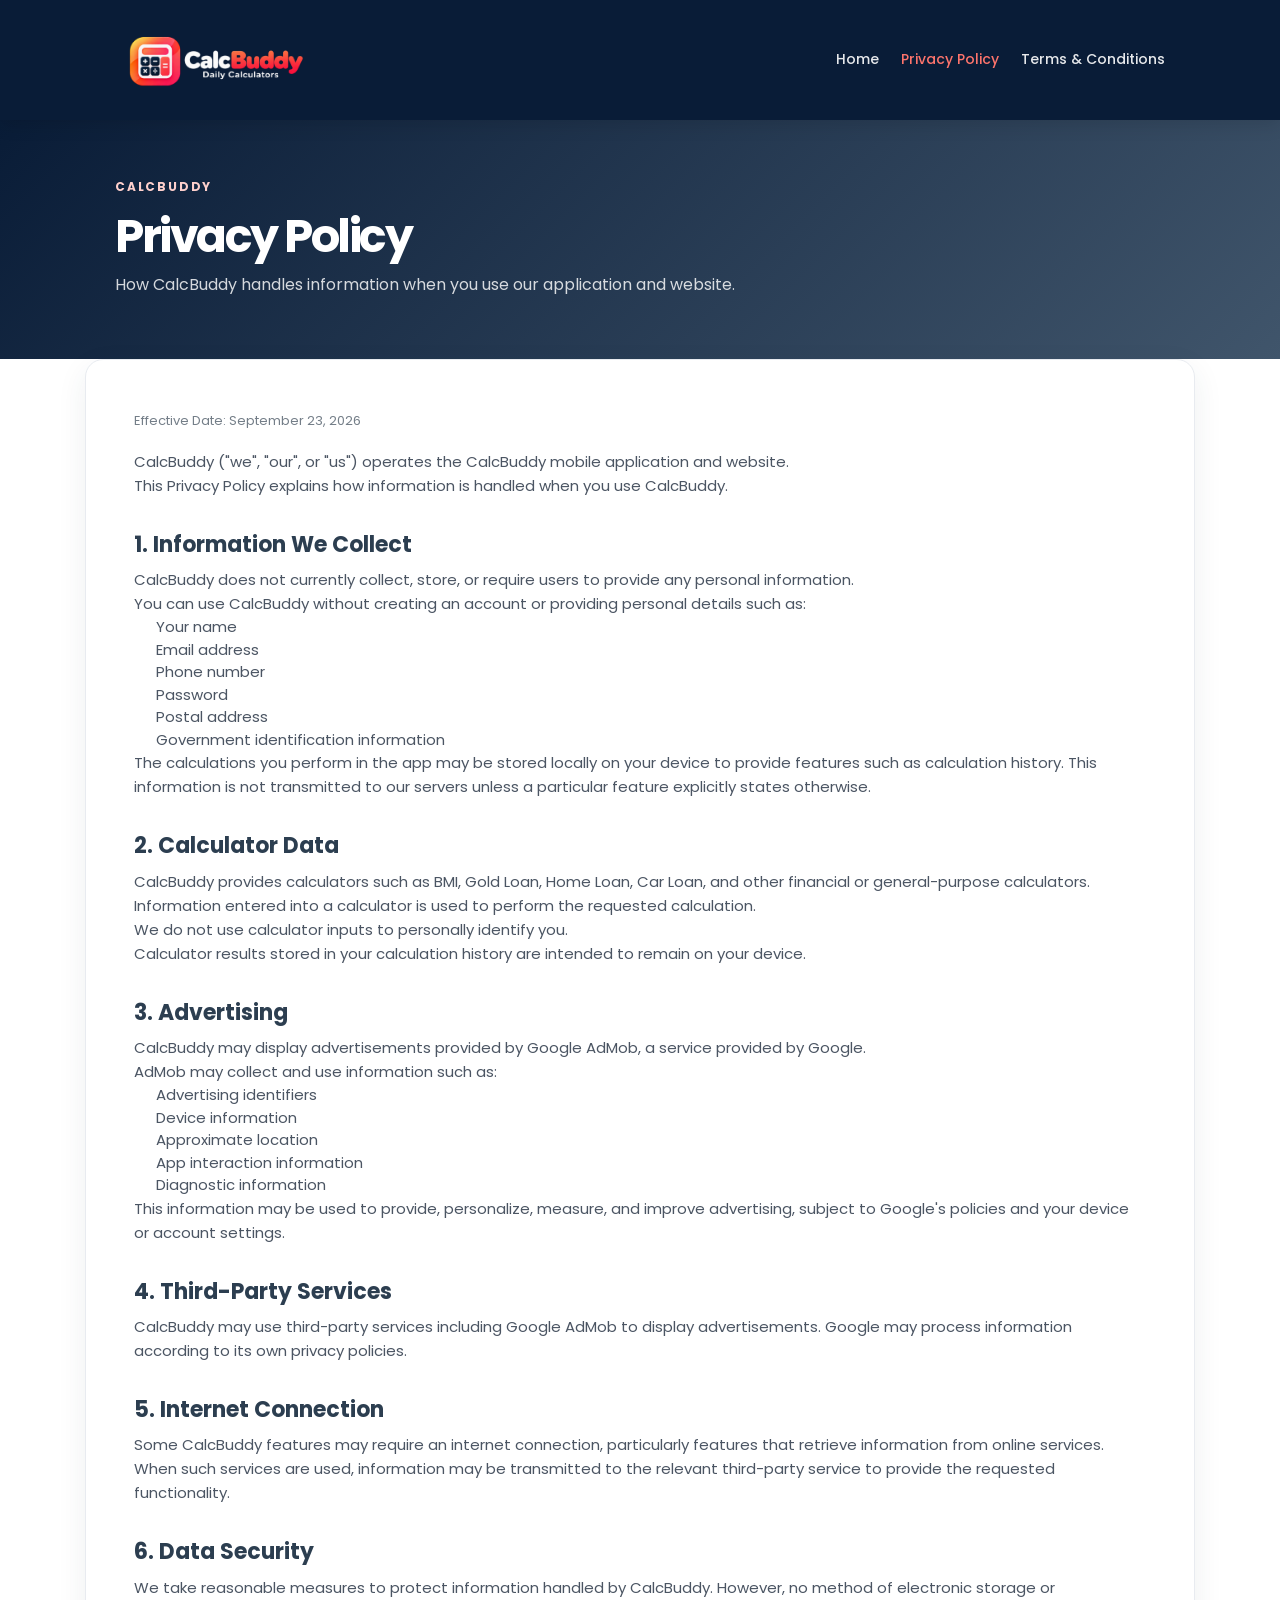
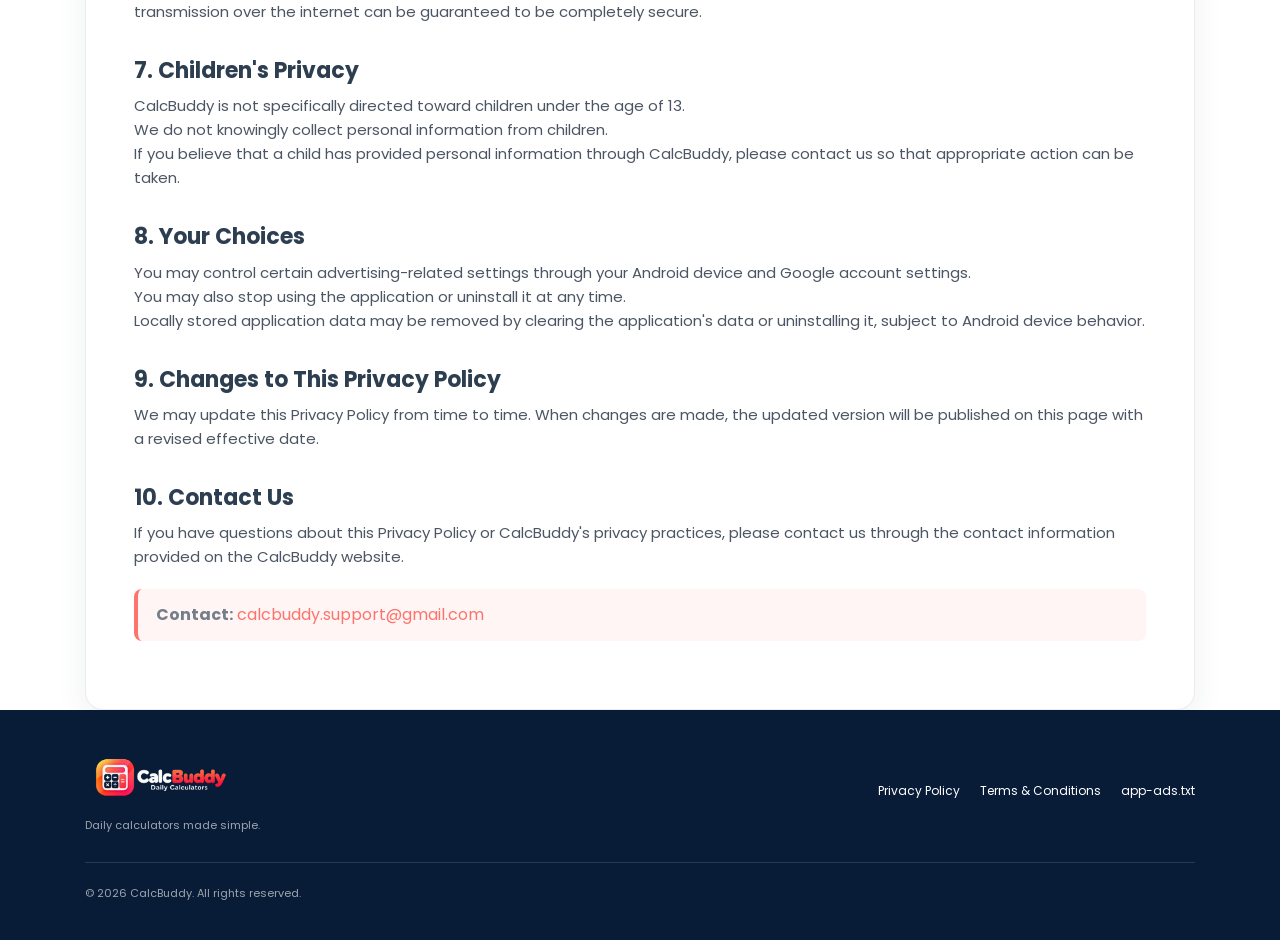
==== commit 7e3a23ae: "support updated" ====
--- a/privacy-policy.html
+++ b/privacy-policy.html
@@ -156,7 +156,7 @@
     <p>If you have questions about this Privacy Policy or CalcBuddy's privacy practices, please contact us through the contact information provided on the CalcBuddy website.</p>
 
     <div class="notice">
-      <strong>Contact:</strong> Add your CalcBuddy support email address before publishing this page.
+      <strong>Contact:</strong><a class="contact-email" href="mailto:calcbuddy.support@gmail.com">calcbuddy.support@gmail.com</a>
     </div>
   </article>
 </main>
--- a/assets/css/style.css
+++ b/assets/css/style.css
@@ -2864,4 +2864,7 @@
   padding: 14px 18px;
   border-radius: 8px;
   margin: 20px 0;
+  >a{
+    padding-left: 4px;
+  }
 }
